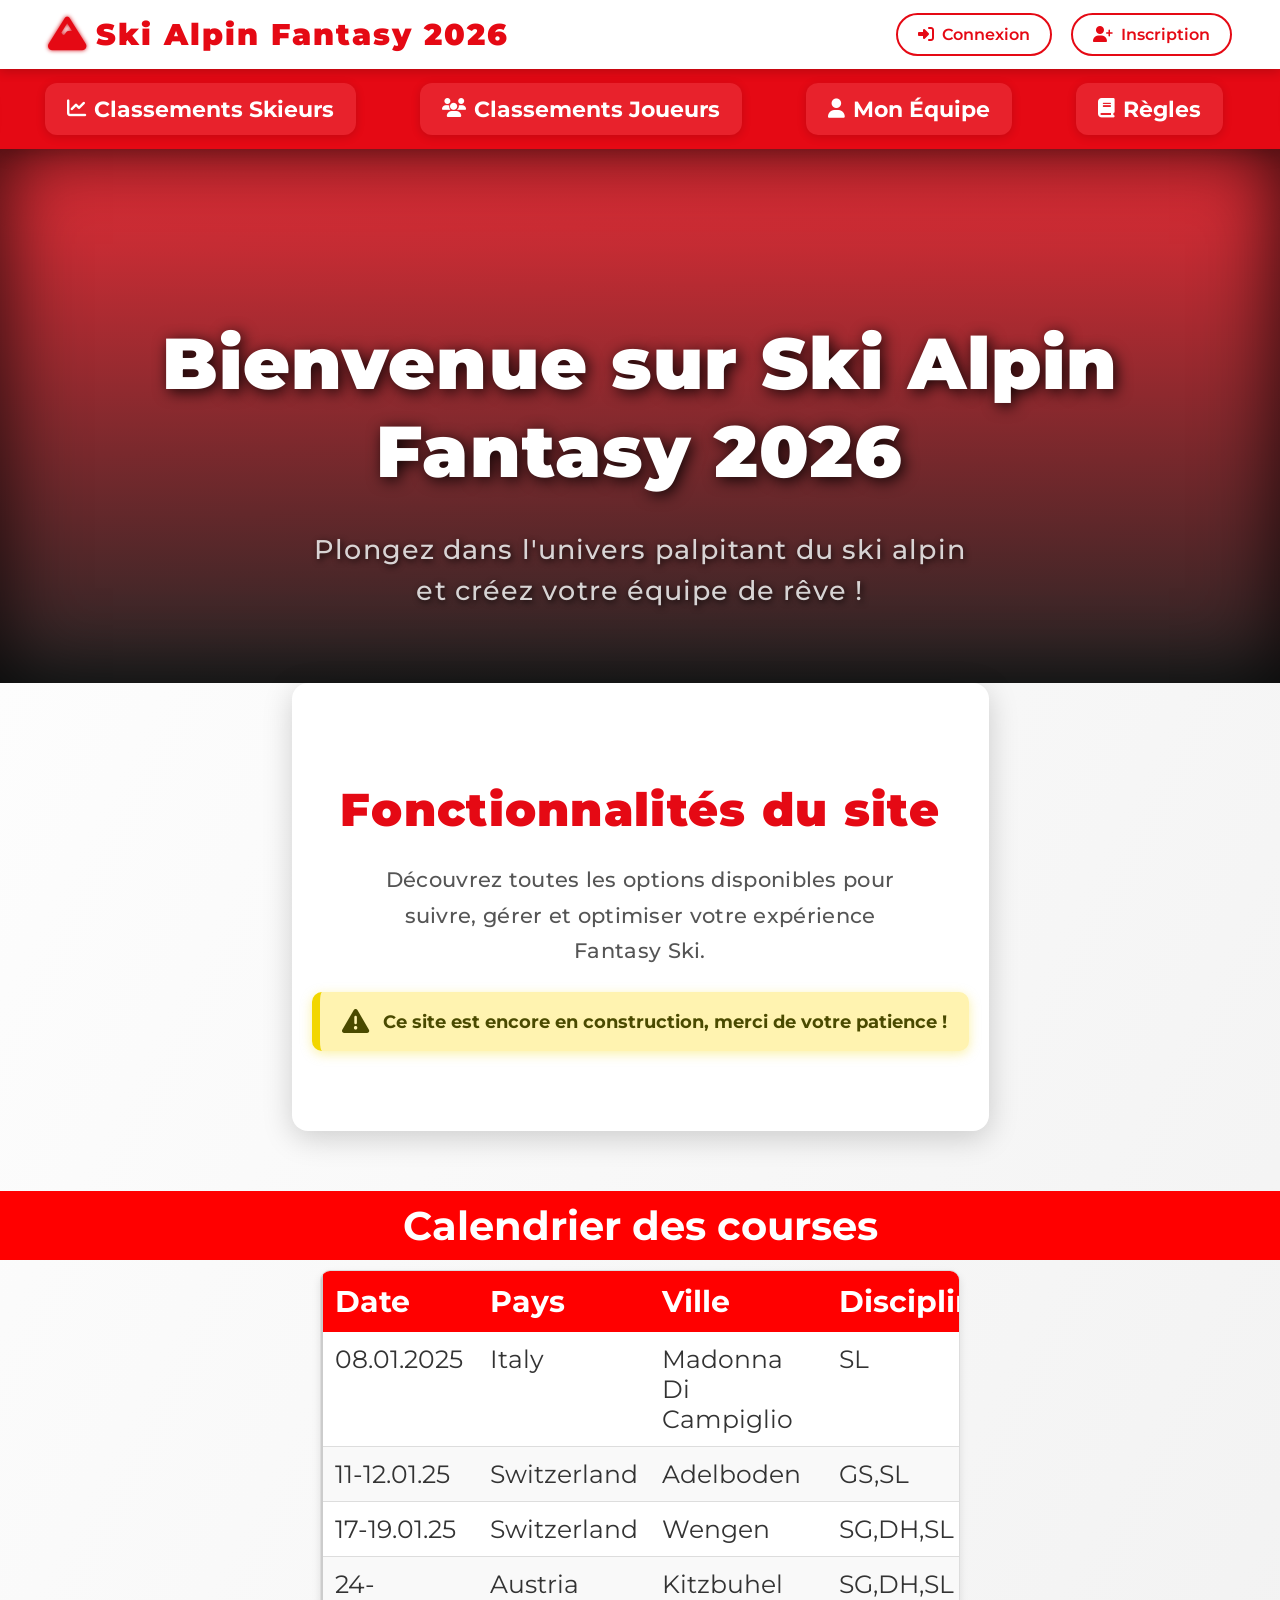
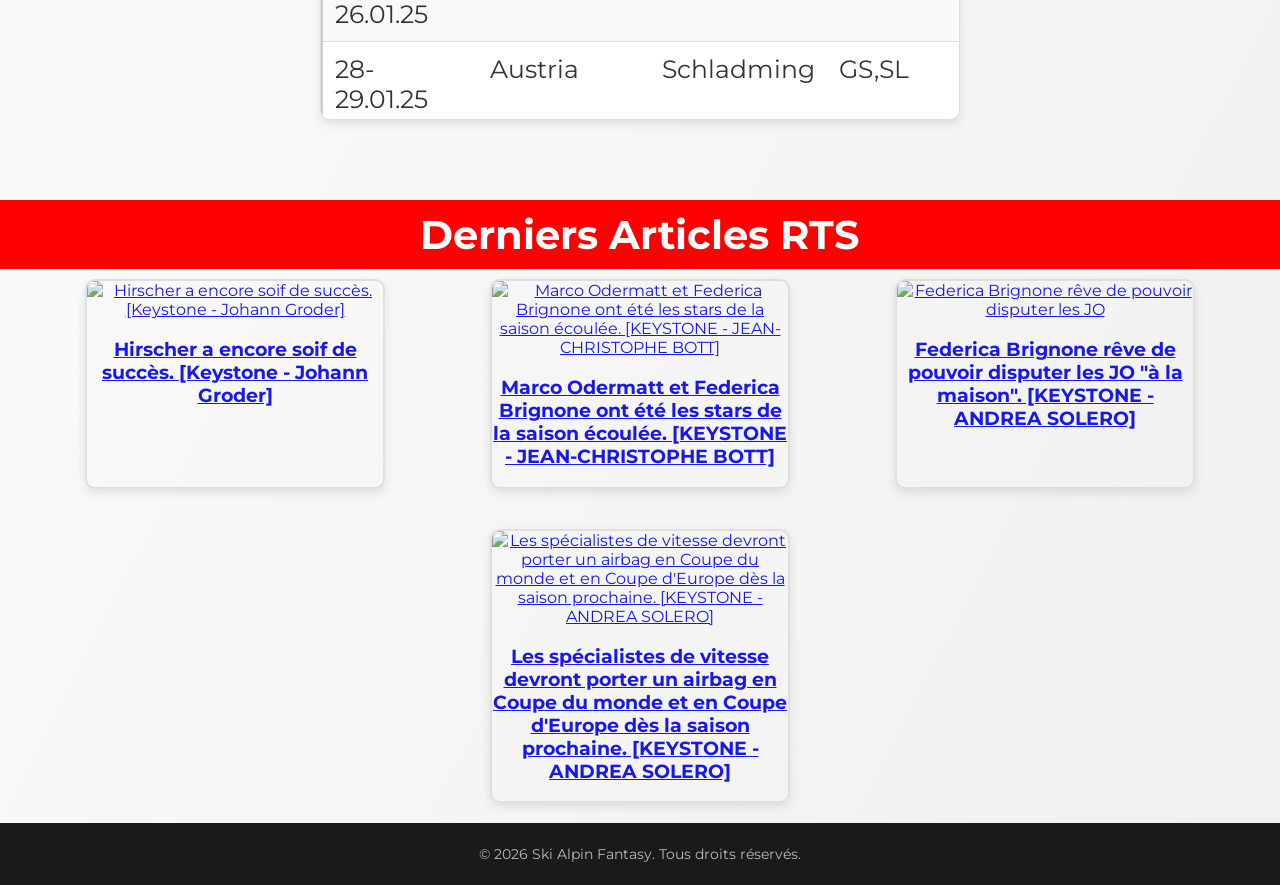
==== index.html @ 8183221e "Add files via upload" ====
<!DOCTYPE html>
<html lang="fr">
<head>
  <meta charset="UTF-8" />
  <meta name="viewport" content="width=device-width, initial-scale=1" />
  <title>Ski Alpin Fantasy 2026</title>

  <!-- Police Montserrat -->
  <link href="https://fonts.googleapis.com/css2?family=Montserrat:wght@400;600;900&display=swap" rel="stylesheet" />

  <!-- Font Awesome pour icônes -->
  <link href="https://cdnjs.cloudflare.com/ajax/libs/font-awesome/6.5.0/css/all.min.css" rel="stylesheet" />

  <style>
    :root {
      --main-red: #e50914;
      --dark-bg: #1a1a1a;
      --light-bg: #f8f8f8;
      --hover-gray: #ddd;
      --white: #ffffff;
      --shadow-color: rgba(0, 0, 0, 0.18);
      --yellow-alert-bg: #fff3b0;
      --yellow-alert-border: #f2d600;
      --font-primary: 'Montserrat', sans-serif;
    }

    *, *::before, *::after {
      box-sizing: border-box;
    }

    body {
      margin: 0;
      font-family: var(--font-primary);
      background: linear-gradient(to bottom right, #ffffff, #f0f0f0);
      color: #333;
      min-height: 100vh;
      display: flex;
      flex-direction: column;
    }

    /* TOP BAR 1 */
    .topbar1 {
      background: rgba(255, 255, 255, 0.95);
      box-shadow: 0 3px 10px var(--shadow-color);
      position: sticky;
      top: 0;
      z-index: 150;
      padding: 0.8rem 3rem;
      display: flex;
      justify-content: space-between;
      align-items: center;
      user-select: none;
    }

    .logo {
      font-size: 1.9rem;
      font-weight: 900;
      color: var(--main-red);
      letter-spacing: 2px;
      display: flex;
      align-items: center;
      gap: 0.5rem;
      cursor: default;
    }
    .logo i {
      font-size: 2.4rem;
      color: var(--main-red);
      filter: drop-shadow(0 0 2px #d30a14);
    }

    .auth-links {
      display: flex;
      gap: 1.2rem;
    }

    .auth-links a {
      font-weight: 600;
      color: var(--main-red);
      text-decoration: none;
      padding: 10px 20px;
      border: 2px solid var(--main-red);
      border-radius: 30px;
      transition: background-color 0.35s ease, color 0.35s ease, box-shadow 0.35s ease;
      display: flex;
      align-items: center;
      gap: 0.5rem;
      font-size: 1rem;
      white-space: nowrap;
      box-shadow: 0 0 0 transparent;
      cursor: pointer;
    }
    .auth-links a:hover,
    .auth-links a:focus {
      background-color: var(--main-red);
      color: var(--white);
      box-shadow: 0 4px 12px var(--main-red);
      outline: none;
      text-decoration: none;
    }

    /* TOP BAR 2 - MENU PRINCIPAL */
    .topbar2 {
      background-color: var(--main-red);
      box-shadow: 0 5px 15px var(--shadow-color);
      position: sticky;
      top: 56px; /* hauteur approximative de topbar1 */
      z-index: 140;
      user-select: none;
      display: flex;
      justify-content: center;
    }

    .topbar2 nav {
      max-width: 1200px;
      display: flex;
      justify-content: center;
      gap: 4rem;
      padding: 0.9rem 1rem;
      flex-wrap: nowrap;
    }

    .topbar2 nav a {
      color: var(--white);
      font-weight: 700;
      font-size: 1.4rem;
      text-decoration: none;
      padding: 12px 22px;
      border-radius: 12px;
      transition: background-color 0.3s ease, color 0.3s ease, box-shadow 0.3s ease;
      user-select: none;
      white-space: nowrap;
      position: relative;
      display: flex;
      align-items: center;
      gap: 8px;
      box-shadow: 0 2px 10px rgba(0, 0, 0, 0.15);
      background: rgba(255 255 255 / 0.1);
      cursor: pointer;
    }
    .topbar2 nav a i {
      font-size: 1.2rem;
    }
    .topbar2 nav a::after {
      content: '';
      position: absolute;
      bottom: 6px;
      left: 50%;
      transform: translateX(-50%);
      width: 0;
      height: 4px;
      background: var(--white);
      border-radius: 3px;
      transition: width 0.3s ease;
    }
    .topbar2 nav a:hover,
    .topbar2 nav a:focus {
      background-color: var(--white);
      color: var(--main-red);
      box-shadow: 0 6px 20px rgba(0, 0, 0, 0.3);
      outline: none;
    }
    .topbar2 nav a:hover::after,
    .topbar2 nav a:focus::after {
      width: 50%;
    }

       .topbar2 nav a.active {
  background-color: var(--white);
  color: var(--main-red);
  box-shadow: 0 6px 20px rgba(0, 0, 0, 0.3);
}

    /* SECTION HERO */
    .hero {
      text-align: center;
      padding: 110px 20px 50px;
      background:
        linear-gradient(rgba(229, 9, 20, 0.85), rgba(0, 0, 0, 0.85)),
        url('Image/background_title.jpeg') center/cover no-repeat;
      color: var(--white);
      user-select: none;
      box-shadow: inset 0 0 80px #000000cc;
      letter-spacing: 1.1px;
      min-height: 380px;
      display: flex;
      flex-direction: column;
      justify-content: center;
      align-items: center;
    }

    .hero h1 {
      font-size: 4.5rem;
      font-weight: 900;
      margin-bottom: 0.5rem;
      text-shadow: 3px 3px 15px #000000dd;
    }

    .hero p {
      font-size: 1.7rem;
      font-weight: 500;
      max-width: 680px;
      line-height: 1.5;
      color: #f0f0f0dd;
      text-shadow: 1.5px 1.5px 6px #000000cc;
      margin-bottom: 1.3rem;
    }

    /* SECTION CONTENU */
    .section {
      max-width: 720px;
      margin: auto;
      padding: 60px 20px 80px;
      background-color: var(--white);
      border-radius: 16px;
      box-shadow: 0 7px 30px var(--shadow-color);
      text-align: center;
      user-select: none;
      display: flex;
      flex-direction: column;
      gap: 24px;
    }

    .section h2 {
      font-size: 2.9rem;
      font-weight: 900;
      color: var(--main-red);
      margin-bottom: 0;
      letter-spacing: 1.3px;
    }

    .section p {
      font-weight: 500;
      font-size: 1.3rem;
      color: #555;
      line-height: 1.7;
      letter-spacing: 0.3px;
      max-width: 520px;
      margin: 0 auto;
    }

#articles {
    list-style-type: none;
    padding: 0;
    display: flex; /* Disposer les articles en flex */
    flex-wrap: wrap; /* Pour gérer le passage à la ligne */
    justify-content: space-evenly; /* Espacement entre les éléments */
}

.article-item {
    width: 300px; /* Largeur des articles */
    margin: 20px; /* Espacement entre les articles */
    text-align: center;
    opacity: 0.9; /* Rendre la box légèrement transparente par défaut */
    transition: opacity 0.3s ease, transform 0.3s ease; /* Transition fluide pour opacité et zoom */
    cursor: pointer;
    border: 2px solid #ddd; /* Ajouter une bordure pour définir les boxes */
    border-radius: 10px; /* Coins arrondis */
    box-shadow: 0px 4px 10px rgba(0, 0, 0, 0.1); /* Ombre pour donner de la profondeur */
    overflow: hidden; /* Empêche les éléments de dépasser de la box */
}

.article-item img {
    width: 100%;
    height: auto;
    max-height: 200px; /* Limite la hauteur des images */
    object-fit: cover; /* Assure que l'image remplit correctement la box sans déformer */
    transition: transform 0.3s ease;
}

.article-item h3 a {
    text-decoration: none;
    color: inherit; /* Garde la couleur du titre (optionnel) */
}

/* Effet hover */
.article-item:hover {
    opacity: 1; /* Rendre la box totalement opaque */
    transform: scale(1.05); /* Agrandir légèrement la box */
}

.article-item:hover img {
    transform: scale(1.1); /* Agrandir l'image lorsqu'on survole la box */
}

/* Ajout d'un effet de clic (optionnel) */
.article-item:active {
    transform: scale(1.02); /* Réduit l'effet de zoom au clic */
}

.scrollable {
        width: 50%;
        max-height: 50vh;
        overflow-y: auto;
        border: 1px solid #ddd;
        border-radius: 10px;
        padding: 0;
        margin: 20px auto;
        box-shadow: 0 4px 8px rgba(0, 0, 0, 0.1);
        background-color: #ffffff;
      }
  
table {
        width: 100%;
        border-collapse: collapse;
        overflow-y: auto;
        border-left: 2px solid #ccc;
      }
  
th {
        background-color: red;
        color: white;
        font-weight: bold;
        font-size: 30px;
        padding: 12px;
        text-align: left;
        position: sticky;
        top: 0;
        z-index: 1;
      }
  
td {
        padding: 12px;
        border-bottom: 1px solid #ddd;
        vertical-align: top;
        font-size: 25px;
      }
  
tr:nth-child(even) {
        background-color: #f9f9f9;
      }
  
tr:hover {
        background-color: #f1f1f1;
        cursor: pointer;
      }
  
.details {
        background-color: #e9ecef;
        padding: 10px;
        margin: 0;
        display: none; /* Caché par défaut */
      }
  
.visible {
        display: table-row; /* Montre les détails sous forme de rangée */
      }

.subtitle{
        background-color: red;
        text-align: center;
        color: white;
        margin-top: 60px;
        margin-bottom: -10px;
        padding-top: 10px;
        padding-bottom: 10px;
        font-size: 40px;
      }

      .subtitle_2{
        background-color: red;
        text-align: center;
        color: white;
        margin-top: 60px;
        margin-bottom: -10px;
        padding-top: 10px;
        padding-bottom: 10px;
        font-size: 40px;
      }

    .auth-links {
      display: flex;
      gap: 1.2rem;
    }

    .auth-links a {
      font-weight: 600;
      color: var(--main-red);
      text-decoration: none;
      padding: 10px 20px;
      border: 2px solid var(--main-red);
      border-radius: 30px;
      transition: background-color 0.35s ease, color 0.35s ease, box-shadow 0.35s ease;
      display: flex;
      align-items: center;
      gap: 0.5rem;
      font-size: 1rem;
      white-space: nowrap;
      box-shadow: 0 0 0 transparent;
      cursor: pointer;
    }
    .auth-links a:hover,
    .auth-links a:focus {
      background-color: var(--main-red);
      color: var(--white);
      box-shadow: 0 4px 12px var(--main-red);
      outline: none;
      text-decoration: none;
    }

    /* User menu styles */
    .user-menu {
      position: relative;
      display: inline-block;
    }

    #user-menu-button {
      background: none;
      border: 2px solid var(--main-red);
      color: var(--main-red);
      padding: 10px 20px;
      border-radius: 30px;
      font-weight: 600;
      font-family: var(--font-primary);
      cursor: pointer;
      display: flex;
      align-items: center;
      gap: 6px;
      user-select: none;
      transition: background-color 0.3s ease, color 0.3s ease;
    }

    #user-menu-button:hover,
    #user-menu-button:focus {
      background-color: var(--main-red);
      color: var(--white);
      outline: none;
    }

    #user-dropdown {
      position: absolute;
      top: calc(100% + 6px);
      right: 0;
      background: var(--white);
      box-shadow: 0 5px 15px var(--shadow-color);
      border-radius: 10px;
      list-style: none;
      margin: 0;
      padding: 0;
      min-width: 160px;
      z-index: 200;
      display: none; /* Hidden by default */
    }

    #user-dropdown li {
      border-bottom: 1px solid #eee;
    }

    #user-dropdown li:last-child {
      border-bottom: none;
    }

    #user-dropdown a,
    #user-dropdown button {
      display: block;
      padding: 12px 16px;
      color: var(--main-red);
      text-decoration: none;
      font-weight: 600;
      background: none;
      border: none;
      width: 100%;
      text-align: left;
      cursor: pointer;
      font-family: var(--font-primary);
      user-select: none;
      transition: background-color 0.3s ease;
    }

    #user-dropdown a:hover,
    #user-dropdown button:hover,
    #user-dropdown a:focus,
    #user-dropdown button:focus {
      background-color: var(--main-red);
      color: var(--white);
      outline: none;
    }

    /* Modal styles */
    .modal {
      display: none; /* Hidden by default */
      position: fixed;
      z-index: 200;
      left: 0;
      top: 0;
      width: 100%;
      height: 100%;
      overflow: auto;
      background-color: rgba(0,0,0,0.5);
    }

    .modal-content {
      background-color: #fff;
      margin: 15% auto;
      padding: 30px;
      border-radius: 12px;
      width: 90%;
      max-width: 400px;
      position: relative;
      box-shadow: 0 5px 15px rgba(0,0,0,0.3);
    }

    .close {
      position: absolute;
      top: 12px;
      right: 18px;
      font-size: 1.6rem;
      color: #888;
      cursor: pointer;
      font-weight: bold;
    }
    .close:hover {
      color: #000;
    }

    /* Form styles */
    form label {
      display: block;
      margin-bottom: 0.5rem;
    }

    form input {
      width: 100%;
      padding: 8px;
      margin-bottom: 1rem;
      border: 1px solid #ddd;
      border-radius: 4px;
    }

    form button {
      background-color: var(--main-red);
      color: white;
      border: none;
      padding: 10px;
      border-radius: 4px;
      cursor: pointer;
      font-weight: bold;
      width: 100%;
    }

    /* ENCADRÉ JAUNE SITE EN CONSTRUCTION DANS LA SECTION */
    .construction-alert {
      background-color: var(--yellow-alert-bg);
      border-left: 8px solid var(--yellow-alert-border);
      color: #4a4a00;
      font-weight: 700;
      font-size: 1.15rem;
      padding: 16px 22px;
      border-radius: 10px;
      box-shadow: 0 3px 12px rgba(242, 214, 0, 0.35);
      user-select: none;
      text-align: center;
      display: flex;
      align-items: center;
      gap: 14px;
      max-width: 680px;
      margin: 0 auto;
    }
    .construction-alert i {
      font-size: 1.7rem;
    }

    /* FOOTER */
    footer {
      margin-top: auto;
      background-color: var(--dark-bg);
      color: #bbb;
      text-align: center;
      padding: 22px 0;
      font-size: 0.9rem;
      user-select: none;
    }

    /* RESPONSIVE */
    @media (max-width: 768px) {
      .topbar1 {
        padding: 0.7rem 1.5rem;
      }
      .logo {
        font-size: 1.5rem;
      }
      .logo i {
        font-size: 1.8rem;
      }
      .auth-links a {
        font-size: 0.9rem;
        padding: 8px 14px;
      }
      .topbar2 nav {
        gap: 1.8rem;
        padding: 0.6rem 1rem;
      }
      .topbar2 nav a {
        font-size: 1.1rem;
        padding: 10px 16px;
      }
      .hero h1 {
        font-size: 3.1rem;
      }
      .hero p {
        font-size: 1.3rem;
      }
      .construction-alert {
        font-size: 1rem;
        padding: 12px 16px;
        gap: 10px;
      }
      .section h2 {
        font-size: 2.3rem;
      }
      .section p {
        font-size: 1.1rem;
      }
    }
  </style>
</head>

<body>
<header class="topbar1" role="banner" aria-label="Barre de navigation principale">
  <div class="logo" aria-label="Logo Ski Alpin Fantasy">
    <i class="fas fa-mountain"></i> Ski Alpin Fantasy 2026
  </div>
  <nav id="nav-auth">
    <div class="auth-links">
      <a href="#" id="openLogin"><i class="fas fa-sign-in-alt"></i> Connexion</a>
      <a href="#" id="openSignup"><i class="fas fa-user-plus"></i> Inscription</a>
    </div>
  </nav>
</header>

  <!-- Top bar 2 - menu principal -->
  <nav class="topbar2" role="navigation" aria-label="Menu principal">
    <nav>
      <a href="index.html" class="active" tabindex="0"><i class="fas fa-home" aria-hidden="true"></i> Accueil</a>
      <a href="classement_skieurs.html" tabindex="0"><i class="fas fa-chart-line" aria-hidden="true"></i> Classements Skieurs</a>
      <a href="#" tabindex="0"><i class="fas fa-users" aria-hidden="true"></i> Classements Joueurs</a>
      <a href="Mon_equipe.html" tabindex="0"><i class="fas fa-user" aria-hidden="true"></i> Mon Équipe</a>
      <a href="#" tabindex="0"><i class="fas fa-book" aria-hidden="true"></i> Règles</a>
      <a href="#" tabindex="0"><i class="fas fa-info-circle" aria-hidden="true"></i> À propos</a>
    </nav>
  </nav>

  <!-- Section Hero -->
  <section class="hero" aria-label="Bienvenue sur Ski Alpin Fantasy 2026">
    <h1>Bienvenue sur Ski Alpin Fantasy 2026</h1>
    <p>Plongez dans l'univers palpitant du ski alpin et créez votre équipe de rêve !</p>
  </section>

  <!-- Section Fonctionnalités -->
  <section class="section" aria-labelledby="section-fonctionnalites">
    <h2 id="section-fonctionnalites">Fonctionnalités du site</h2>
    <p>Découvrez toutes les options disponibles pour suivre, gérer et optimiser votre expérience Fantasy Ski.</p>

    <div class="construction-alert" role="alert" aria-live="polite" aria-atomic="true">
      <i class="fas fa-exclamation-triangle" aria-hidden="true"></i>
      Ce site est encore en construction, merci de votre patience !
    </div>
  </section>

         <h2 class="subtitle_2">Calendrier des courses</h2>
            <div class="scrollable">
              <table id="courses-table">
                <thead>
                  <tr>
                    <th>Date</th>
                    <th>Pays</th>
                    <th>Ville</th>
                    <th>Disciplines</th>
                  </tr>
                </thead>
                <tbody>
                  <!-- Les données sont insérées ici via JavaScript -->
                </tbody>
              </table>
            </div>
            <h2 class="subtitle">Derniers Articles RTS</h2>
            <div id="articles-container">
                <div id="articles"></div>
            </div>
              <script src="script.js"></script>
        </main> 

  <footer>
    &copy; 2026 Ski Alpin Fantasy. Tous droits réservés.
  </footer>

<!-- MODALE CONNEXION -->
  <div id="loginModal" class="modal">
    <div class="modal-content">
      <span class="close" data-close="loginModal">&times;</span>
      <h2>Connexion</h2>
      <form id="loginForm">
        <label>Pseudo : <input type="text" name="username" required></label>
        <label>Mot de passe : <input type="password" name="password" required></label>
        <button type="submit">Se connecter</button>
      </form>
    </div>
  </div>

  <!-- MODALE INSCRIPTION -->
  <div id="signupModal" class="modal">
    <div class="modal-content">
      <span class="close" data-close="signupModal">&times;</span>
      <h2>Inscription</h2>
      <form id="signupForm">
        <label>Pseudo : <input type="text" name="username" required></label>
        <label>Email : <input type="email" name="email" required></label>
        <label>Mot de passe : <input type="password" name="password" required></label>
        <label>Confirmez : <input type="password" name="confirmPassword" required></label>
        <button type="submit">Créer un compte</button>
      </form>
    </div>
  </div>

  <script>
    document.addEventListener("DOMContentLoaded", () => {
      // Modal functions
      function openModal(id) {
        document.getElementById(id).style.display = "block";
      }
      
      function closeModal(id) {
        document.getElementById(id).style.display = "none";
      }

      // User management
      function getUsers() {
        return JSON.parse(localStorage.getItem("fantasy_users")) || [];
      }

      function saveUsers(users) {
        localStorage.setItem("fantasy_users", JSON.stringify(users));
      }

      function getLoggedInUser() {
        return JSON.parse(localStorage.getItem("loggedInUser"));
      }

      function setLoggedInUser(user) {
        localStorage.setItem("loggedInUser", JSON.stringify(user));
      }

      function logout() {
        localStorage.removeItem("loggedInUser");
        updateNavAuthUI();
      }

      // Update navigation based on login state
      function updateNavAuthUI() {
        const nav = document.getElementById("nav-auth");
        const user = getLoggedInUser();

        if (user) {
          // User is logged in - show dropdown
          nav.innerHTML = `
            <div class="user-menu">
              <button id="user-menu-button">${user.username} <i class="fas fa-caret-down"></i></button>
              <ul id="user-dropdown">
                <li><a href="Mon Compte.html">Mon Compte</a></li>
                <li><a href="Paramètres.html"><button id="settingsBtn">Paramètres</button></li>
                <li><button id="logoutBtn">Déconnexion</button></li>
              </ul>
            </div>
          `;

          // Add dropdown toggle
          const userButton = document.getElementById("user-menu-button");
          const dropdown = document.getElementById("user-dropdown");
          
          userButton.addEventListener("click", () => {
            dropdown.style.display = dropdown.style.display === "block" ? "none" : "block";
          });

          // Add logout
          document.getElementById("logoutBtn").addEventListener("click", (e) => {
            e.preventDefault();
            logout();
          });
        } else {
          // User is not logged in - show auth links
          nav.innerHTML = `
            <div class="auth-links">
              <a href="#" id="openLogin"><i class="fas fa-sign-in-alt"></i> Connexion</a>
              <a href="#" id="openSignup"><i class="fas fa-user-plus"></i> Inscription</a>
            </div>
          `;

          // Add modal openers
          document.getElementById("openLogin").addEventListener("click", (e) => {
            e.preventDefault();
            openModal("loginModal");
          });

          document.getElementById("openSignup").addEventListener("click", (e) => {
            e.preventDefault();
            openModal("signupModal");
          });
        }
      }

      // Close modals when clicking outside
      window.addEventListener("click", (e) => {
        if (e.target.classList.contains("modal")) {
          closeModal(e.target.id);
        }
      });

      // Close modals with X button
      document.querySelectorAll(".close").forEach((btn) => {
        btn.addEventListener("click", () => {
          closeModal(btn.dataset.close);
        });
      });

      // Signup form
      document.getElementById("signupForm").addEventListener("submit", (e) => {
        e.preventDefault();
        
        const username = e.target.username.value.trim();
        const email = e.target.email.value.trim();
        const password = e.target.password.value;
        const confirmPassword = e.target.confirmPassword.value;

        if (password !== confirmPassword) {
          alert("Les mots de passe ne correspondent pas!");
          return;
        }

        const users = getUsers();
        
        if (users.some(user => user.username === username)) {
          alert("Ce pseudo est déjà pris!");
          return;
        }

        users.push({ username, email, password });
        saveUsers(users);
        
        alert("Compte créé avec succès! Vous pouvez maintenant vous connecter.");
        closeModal("signupModal");
        openModal("loginModal");
      });

      // Login form
      document.getElementById("loginForm").addEventListener("submit", (e) => {
        e.preventDefault();
        
        const username = e.target.username.value.trim();
        const password = e.target.password.value;
        const users = getUsers();

        const user = users.find(user => 
          user.username === username && 
          user.password === password
        );

        if (user) {
          setLoggedInUser(user);
          updateNavAuthUI();
          closeModal("loginModal");
        } else {
          alert("Identifiants incorrects!");
        }
      });

      // Initialize UI
      updateNavAuthUI();
    });
  </script>
</html>
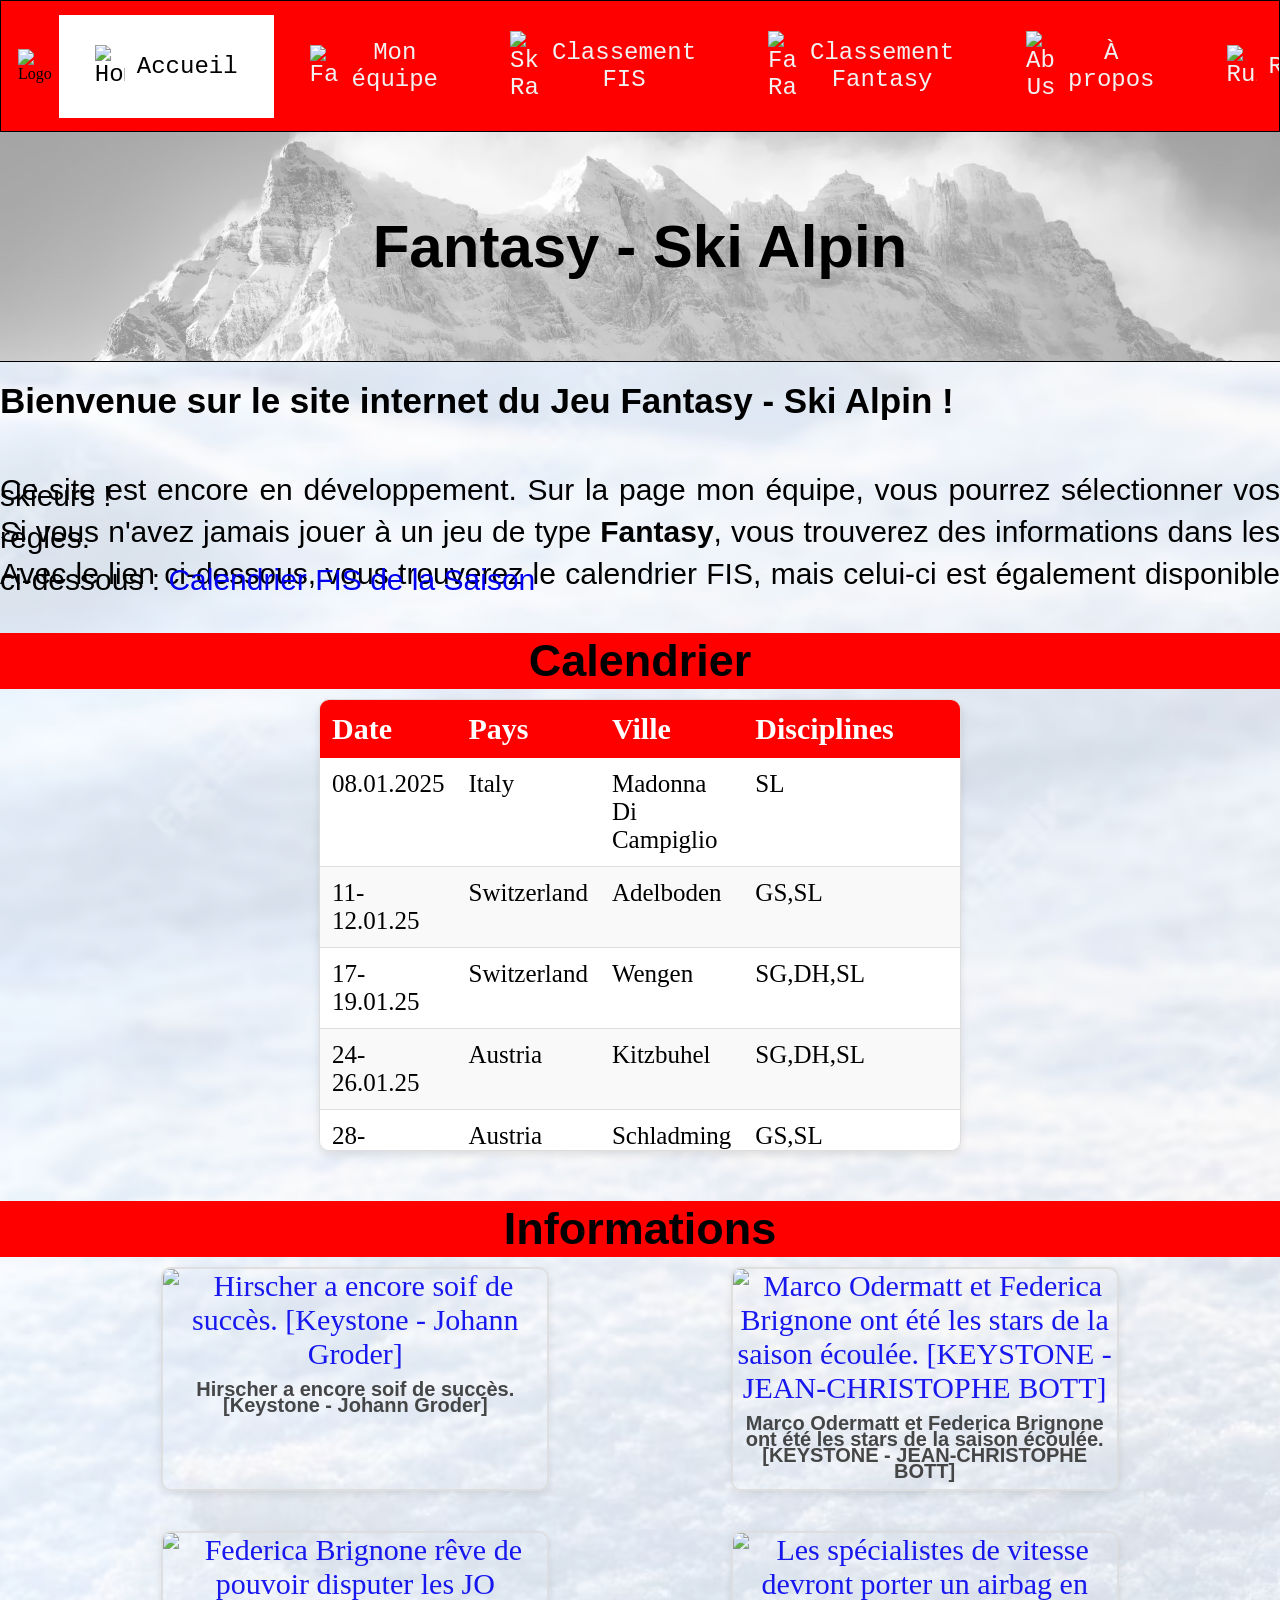
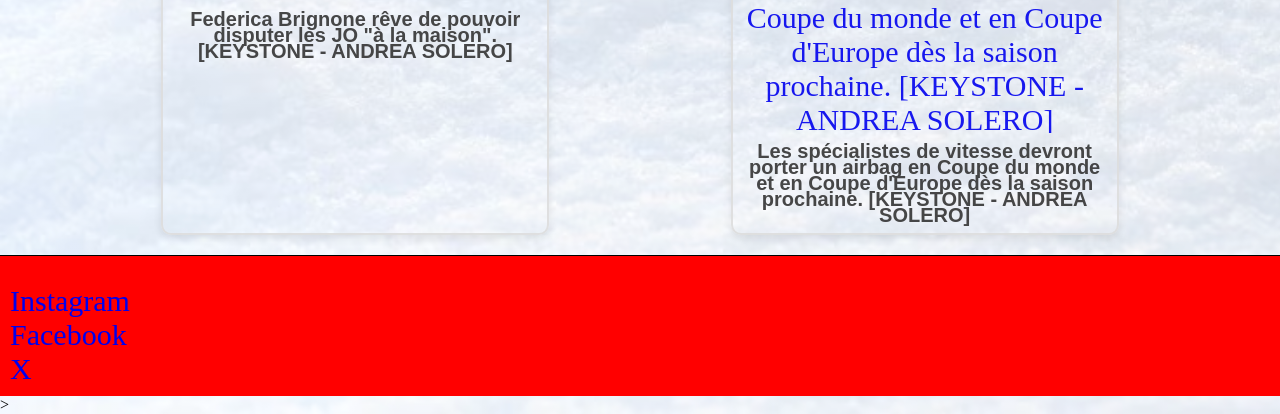
==== commit 2818e22f: "Add files via upload" ====
--- a/index.html
+++ b/index.html
@@ -1,662 +1,104 @@
 <!DOCTYPE html>
-<html lang="fr">
-<head>
-  <meta charset="UTF-8" />
-  <meta name="viewport" content="width=device-width, initial-scale=1" />
-  <title>Ski Alpin Fantasy 2026</title>
+<!-- Here we parameter the language of the website-->
+<html lang="eng">
+    <!--Then we create the head, wit a titel, a navigation panel and the text associated and the link of the other pages, and font-family -->
+   
+    <head>
+        <meta charset="utf-8">
+        <meta name="viewport" content="width=device-width, initial-scale=1.0">
+        <title>Alpine Ski Fantasy</title>
+        <link rel="stylesheet" href="styles.css"/>
+        <link rel="preconnect" href="https://fonts.googleapis.com">
+        <link rel="preconnect" href="https://fonts.gstatic.com" crossorigin>
+        <link href="https://fonts.googleapis.com/css2?family=Sour+Gummy:ital,wght@0,100..900;1,100..900&display=swap" rel="stylesheet">
+        <link rel="preconnect" href="https://fonts.googleapis.com">
+        <link rel="preconnect" href="https://fonts.gstatic.com" crossorigin>
+        <link href="https://fonts.googleapis.com/css2?family=Delius+Swash+Caps&family=Sour+Gummy:ital,wght@0,100..900;1,100..900&display=swap" rel="stylesheet">
+    </head>
 
-  <!-- Police Montserrat -->
-  <link href="https://fonts.googleapis.com/css2?family=Montserrat:wght@400;600;900&display=swap" rel="stylesheet" />
-
-  <!-- Font Awesome pour icônes -->
-  <link href="https://cdnjs.cloudflare.com/ajax/libs/font-awesome/6.5.0/css/all.min.css" rel="stylesheet" />
-
-  <style>
-    :root {
-      --main-red: #e50914;
-      --dark-bg: #1a1a1a;
-      --light-bg: #f8f8f8;
-      --hover-gray: #ddd;
-      --white: #ffffff;
-      --shadow-color: rgba(0, 0, 0, 0.18);
-      --yellow-alert-bg: #fff3b0;
-      --yellow-alert-border: #f2d600;
-      --font-primary: 'Montserrat', sans-serif;
-    }
-
-    *, *::before, *::after {
-      box-sizing: border-box;
-    }
-
-    body {
-      margin: 0;
-      font-family: var(--font-primary);
-      background: linear-gradient(to bottom right, #ffffff, #f0f0f0);
-      color: #333;
-      min-height: 100vh;
-      display: flex;
-      flex-direction: column;
-    }
-
-    /* TOP BAR 1 */
-    .topbar1 {
-      background: rgba(255, 255, 255, 0.95);
-      box-shadow: 0 3px 10px var(--shadow-color);
-      position: sticky;
-      top: 0;
-      z-index: 150;
-      padding: 0.8rem 3rem;
-      display: flex;
-      justify-content: space-between;
-      align-items: center;
-      user-select: none;
-    }
-
-    .logo {
-      font-size: 1.9rem;
-      font-weight: 900;
-      color: var(--main-red);
-      letter-spacing: 2px;
-      display: flex;
-      align-items: center;
-      gap: 0.5rem;
-      cursor: default;
-    }
-    .logo i {
-      font-size: 2.4rem;
-      color: var(--main-red);
-      filter: drop-shadow(0 0 2px #d30a14);
-    }
-
-    .auth-links {
-      display: flex;
-      gap: 1.2rem;
-    }
-
-    .auth-links a {
-      font-weight: 600;
-      color: var(--main-red);
-      text-decoration: none;
-      padding: 10px 20px;
-      border: 2px solid var(--main-red);
-      border-radius: 30px;
-      transition: background-color 0.35s ease, color 0.35s ease, box-shadow 0.35s ease;
-      display: flex;
-      align-items: center;
-      gap: 0.5rem;
-      font-size: 1rem;
-      white-space: nowrap;
-      box-shadow: 0 0 0 transparent;
-      cursor: pointer;
-    }
-    .auth-links a:hover,
-    .auth-links a:focus {
-      background-color: var(--main-red);
-      color: var(--white);
-      box-shadow: 0 4px 12px var(--main-red);
-      outline: none;
-      text-decoration: none;
-    }
-
-    /* TOP BAR 2 - MENU PRINCIPAL */
-    .topbar2 {
-      background-color: var(--main-red);
-      box-shadow: 0 5px 15px var(--shadow-color);
-      position: sticky;
-      top: 56px; /* hauteur approximative de topbar1 */
-      z-index: 140;
-      user-select: none;
-      display: flex;
-      justify-content: center;
-    }
-
-    .topbar2 nav {
-      max-width: 1200px;
-      display: flex;
-      justify-content: center;
-      gap: 4rem;
-      padding: 0.9rem 1rem;
-      flex-wrap: nowrap;
-    }
-
-    .topbar2 nav a {
-      color: var(--white);
-      font-weight: 700;
-      font-size: 1.4rem;
-      text-decoration: none;
-      padding: 12px 22px;
-      border-radius: 12px;
-      transition: background-color 0.3s ease, color 0.3s ease, box-shadow 0.3s ease;
-      user-select: none;
-      white-space: nowrap;
-      position: relative;
-      display: flex;
-      align-items: center;
-      gap: 8px;
-      box-shadow: 0 2px 10px rgba(0, 0, 0, 0.15);
-      background: rgba(255 255 255 / 0.1);
-      cursor: pointer;
-    }
-    .topbar2 nav a i {
-      font-size: 1.2rem;
-    }
-    .topbar2 nav a::after {
-      content: '';
-      position: absolute;
-      bottom: 6px;
-      left: 50%;
-      transform: translateX(-50%);
-      width: 0;
-      height: 4px;
-      background: var(--white);
-      border-radius: 3px;
-      transition: width 0.3s ease;
-    }
-    .topbar2 nav a:hover,
-    .topbar2 nav a:focus {
-      background-color: var(--white);
-      color: var(--main-red);
-      box-shadow: 0 6px 20px rgba(0, 0, 0, 0.3);
-      outline: none;
-    }
-    .topbar2 nav a:hover::after,
-    .topbar2 nav a:focus::after {
-      width: 50%;
-    }
-
-       .topbar2 nav a.active {
-  background-color: var(--white);
-  color: var(--main-red);
-  box-shadow: 0 6px 20px rgba(0, 0, 0, 0.3);
-}
-
-    /* SECTION HERO */
-    .hero {
-      text-align: center;
-      padding: 110px 20px 50px;
-      background:
-        linear-gradient(rgba(229, 9, 20, 0.85), rgba(0, 0, 0, 0.85)),
-        url('Image/background_title.jpeg') center/cover no-repeat;
-      color: var(--white);
-      user-select: none;
-      box-shadow: inset 0 0 80px #000000cc;
-      letter-spacing: 1.1px;
-      min-height: 380px;
-      display: flex;
-      flex-direction: column;
-      justify-content: center;
-      align-items: center;
-    }
-
-    .hero h1 {
-      font-size: 4.5rem;
-      font-weight: 900;
-      margin-bottom: 0.5rem;
-      text-shadow: 3px 3px 15px #000000dd;
-    }
-
-    .hero p {
-      font-size: 1.7rem;
-      font-weight: 500;
-      max-width: 680px;
-      line-height: 1.5;
-      color: #f0f0f0dd;
-      text-shadow: 1.5px 1.5px 6px #000000cc;
-      margin-bottom: 1.3rem;
-    }
-
-    /* SECTION CONTENU */
-    .section {
-      max-width: 720px;
-      margin: auto;
-      padding: 60px 20px 80px;
-      background-color: var(--white);
-      border-radius: 16px;
-      box-shadow: 0 7px 30px var(--shadow-color);
-      text-align: center;
-      user-select: none;
-      display: flex;
-      flex-direction: column;
-      gap: 24px;
-    }
-
-    .section h2 {
-      font-size: 2.9rem;
-      font-weight: 900;
-      color: var(--main-red);
-      margin-bottom: 0;
-      letter-spacing: 1.3px;
-    }
-
-    .section p {
-      font-weight: 500;
-      font-size: 1.3rem;
-      color: #555;
-      line-height: 1.7;
-      letter-spacing: 0.3px;
-      max-width: 520px;
-      margin: 0 auto;
-    }
-
-#articles {
-    list-style-type: none;
-    padding: 0;
-    display: flex; /* Disposer les articles en flex */
-    flex-wrap: wrap; /* Pour gérer le passage à la ligne */
-    justify-content: space-evenly; /* Espacement entre les éléments */
-}
-
-.article-item {
-    width: 300px; /* Largeur des articles */
-    margin: 20px; /* Espacement entre les articles */
-    text-align: center;
-    opacity: 0.9; /* Rendre la box légèrement transparente par défaut */
-    transition: opacity 0.3s ease, transform 0.3s ease; /* Transition fluide pour opacité et zoom */
-    cursor: pointer;
-    border: 2px solid #ddd; /* Ajouter une bordure pour définir les boxes */
-    border-radius: 10px; /* Coins arrondis */
-    box-shadow: 0px 4px 10px rgba(0, 0, 0, 0.1); /* Ombre pour donner de la profondeur */
-    overflow: hidden; /* Empêche les éléments de dépasser de la box */
-}
-
-.article-item img {
-    width: 100%;
-    height: auto;
-    max-height: 200px; /* Limite la hauteur des images */
-    object-fit: cover; /* Assure que l'image remplit correctement la box sans déformer */
-    transition: transform 0.3s ease;
-}
-
-.article-item h3 a {
-    text-decoration: none;
-    color: inherit; /* Garde la couleur du titre (optionnel) */
-}
-
-/* Effet hover */
-.article-item:hover {
-    opacity: 1; /* Rendre la box totalement opaque */
-    transform: scale(1.05); /* Agrandir légèrement la box */
-}
-
-.article-item:hover img {
-    transform: scale(1.1); /* Agrandir l'image lorsqu'on survole la box */
-}
-
-/* Ajout d'un effet de clic (optionnel) */
-.article-item:active {
-    transform: scale(1.02); /* Réduit l'effet de zoom au clic */
-}
-
-.scrollable {
-        width: 50%;
-        max-height: 50vh;
-        overflow-y: auto;
-        border: 1px solid #ddd;
-        border-radius: 10px;
-        padding: 0;
-        margin: 20px auto;
-        box-shadow: 0 4px 8px rgba(0, 0, 0, 0.1);
-        background-color: #ffffff;
-      }
+    <nav>
+      <div class="topnav">
+        <img src="Image/Alpine Ski Racing Logo.jpg" alt="Logo" class="nav-logo">
+        <a class="active" href="index.html">
+            <img src="icons/home.png" alt="Home" class="nav-icon"> Accueil
+        </a>
+        <a href="Fantasy.html">
+            <img src="icons/fantasy.png" alt="Fantasy" class="nav-icon"> Mon équipe
+        </a>
+        <a href="Leadership-board.html">
+            <img src="icons/skier_ranking.png" alt="Skier Rankings" class="nav-icon"> Classement FIS
+        </a>
+        <a href="overall_ranking.html">
+            <img src="icons/overall_ranking.png" alt="Fantasy Ranking" class="nav-icon"> Classement Fantasy
+        </a>
+        <a  href="about.html">
+            <img src="icons/about us.png" alt="About Us" class="nav-icon"> À propos
+        </a>
+        <a href="rules.html">
+            <img src="icons/rules.png" alt="Rules" class="nav-icon"> Règles
+        </a>
+        <div class="login-container">
+            <a href="#login" id="loginBtn" class="login-link">
+                <img src="icons/connexion.png" alt="Login" class="nav-icon-login">
+            </a>
+            <a href="#login" id="logoutBtn" class="login-link" style="display: none;">
+                <img src="icons/connected.png" alt="Logout" class="nav-icon-login">
+            </a>
+        </div>
+    </div>
+</nav>
   
-table {
-        width: 100%;
-        border-collapse: collapse;
-        overflow-y: auto;
-        border-left: 2px solid #ccc;
-      }
+  <!-- Fenêtre modale pour la connexion -->
+  <div id="loginModal" class="modal">
+      <div class="modal-content">
+          <span class="close">&times;</span>
+          <h2>Connexion</h2>
+          <form id="loginForm">
+              <label for="username">Nom d'utilisateur :</label>
+              <input type="text" id="username" name="username" required>
+              <label for="password">Mot de passe :</label>
+              <input type="password" id="password" name="password" required>
+              <button type="submit">Envoyer</button>
+              <p>Pas de compte ? <a href="#" id="registerLink">S'enregistrer</a></p>
+          </form>
+      </div>
+  </div>
   
-th {
-        background-color: red;
-        color: white;
-        font-weight: bold;
-        font-size: 30px;
-        padding: 12px;
-        text-align: left;
-        position: sticky;
-        top: 0;
-        z-index: 1;
-      }
-  
-td {
-        padding: 12px;
-        border-bottom: 1px solid #ddd;
-        vertical-align: top;
-        font-size: 25px;
-      }
-  
-tr:nth-child(even) {
-        background-color: #f9f9f9;
-      }
-  
-tr:hover {
-        background-color: #f1f1f1;
-        cursor: pointer;
-      }
-  
-.details {
-        background-color: #e9ecef;
-        padding: 10px;
-        margin: 0;
-        display: none; /* Caché par défaut */
-      }
-  
-.visible {
-        display: table-row; /* Montre les détails sous forme de rangée */
-      }
-
-.subtitle{
-        background-color: red;
-        text-align: center;
-        color: white;
-        margin-top: 60px;
-        margin-bottom: -10px;
-        padding-top: 10px;
-        padding-bottom: 10px;
-        font-size: 40px;
-      }
-
-      .subtitle_2{
-        background-color: red;
-        text-align: center;
-        color: white;
-        margin-top: 60px;
-        margin-bottom: -10px;
-        padding-top: 10px;
-        padding-bottom: 10px;
-        font-size: 40px;
-      }
-
-    .auth-links {
-      display: flex;
-      gap: 1.2rem;
-    }
-
-    .auth-links a {
-      font-weight: 600;
-      color: var(--main-red);
-      text-decoration: none;
-      padding: 10px 20px;
-      border: 2px solid var(--main-red);
-      border-radius: 30px;
-      transition: background-color 0.35s ease, color 0.35s ease, box-shadow 0.35s ease;
-      display: flex;
-      align-items: center;
-      gap: 0.5rem;
-      font-size: 1rem;
-      white-space: nowrap;
-      box-shadow: 0 0 0 transparent;
-      cursor: pointer;
-    }
-    .auth-links a:hover,
-    .auth-links a:focus {
-      background-color: var(--main-red);
-      color: var(--white);
-      box-shadow: 0 4px 12px var(--main-red);
-      outline: none;
-      text-decoration: none;
-    }
-
-    /* User menu styles */
-    .user-menu {
-      position: relative;
-      display: inline-block;
-    }
-
-    #user-menu-button {
-      background: none;
-      border: 2px solid var(--main-red);
-      color: var(--main-red);
-      padding: 10px 20px;
-      border-radius: 30px;
-      font-weight: 600;
-      font-family: var(--font-primary);
-      cursor: pointer;
-      display: flex;
-      align-items: center;
-      gap: 6px;
-      user-select: none;
-      transition: background-color 0.3s ease, color 0.3s ease;
-    }
-
-    #user-menu-button:hover,
-    #user-menu-button:focus {
-      background-color: var(--main-red);
-      color: var(--white);
-      outline: none;
-    }
-
-    #user-dropdown {
-      position: absolute;
-      top: calc(100% + 6px);
-      right: 0;
-      background: var(--white);
-      box-shadow: 0 5px 15px var(--shadow-color);
-      border-radius: 10px;
-      list-style: none;
-      margin: 0;
-      padding: 0;
-      min-width: 160px;
-      z-index: 200;
-      display: none; /* Hidden by default */
-    }
-
-    #user-dropdown li {
-      border-bottom: 1px solid #eee;
-    }
-
-    #user-dropdown li:last-child {
-      border-bottom: none;
-    }
-
-    #user-dropdown a,
-    #user-dropdown button {
-      display: block;
-      padding: 12px 16px;
-      color: var(--main-red);
-      text-decoration: none;
-      font-weight: 600;
-      background: none;
-      border: none;
-      width: 100%;
-      text-align: left;
-      cursor: pointer;
-      font-family: var(--font-primary);
-      user-select: none;
-      transition: background-color 0.3s ease;
-    }
-
-    #user-dropdown a:hover,
-    #user-dropdown button:hover,
-    #user-dropdown a:focus,
-    #user-dropdown button:focus {
-      background-color: var(--main-red);
-      color: var(--white);
-      outline: none;
-    }
-
-    /* Modal styles */
-    .modal {
-      display: none; /* Hidden by default */
-      position: fixed;
-      z-index: 200;
-      left: 0;
-      top: 0;
-      width: 100%;
-      height: 100%;
-      overflow: auto;
-      background-color: rgba(0,0,0,0.5);
-    }
-
-    .modal-content {
-      background-color: #fff;
-      margin: 15% auto;
-      padding: 30px;
-      border-radius: 12px;
-      width: 90%;
-      max-width: 400px;
-      position: relative;
-      box-shadow: 0 5px 15px rgba(0,0,0,0.3);
-    }
-
-    .close {
-      position: absolute;
-      top: 12px;
-      right: 18px;
-      font-size: 1.6rem;
-      color: #888;
-      cursor: pointer;
-      font-weight: bold;
-    }
-    .close:hover {
-      color: #000;
-    }
-
-    /* Form styles */
-    form label {
-      display: block;
-      margin-bottom: 0.5rem;
-    }
-
-    form input {
-      width: 100%;
-      padding: 8px;
-      margin-bottom: 1rem;
-      border: 1px solid #ddd;
-      border-radius: 4px;
-    }
-
-    form button {
-      background-color: var(--main-red);
-      color: white;
-      border: none;
-      padding: 10px;
-      border-radius: 4px;
-      cursor: pointer;
-      font-weight: bold;
-      width: 100%;
-    }
-
-    /* ENCADRÉ JAUNE SITE EN CONSTRUCTION DANS LA SECTION */
-    .construction-alert {
-      background-color: var(--yellow-alert-bg);
-      border-left: 8px solid var(--yellow-alert-border);
-      color: #4a4a00;
-      font-weight: 700;
-      font-size: 1.15rem;
-      padding: 16px 22px;
-      border-radius: 10px;
-      box-shadow: 0 3px 12px rgba(242, 214, 0, 0.35);
-      user-select: none;
-      text-align: center;
-      display: flex;
-      align-items: center;
-      gap: 14px;
-      max-width: 680px;
-      margin: 0 auto;
-    }
-    .construction-alert i {
-      font-size: 1.7rem;
-    }
-
-    /* FOOTER */
-    footer {
-      margin-top: auto;
-      background-color: var(--dark-bg);
-      color: #bbb;
-      text-align: center;
-      padding: 22px 0;
-      font-size: 0.9rem;
-      user-select: none;
-    }
-
-    /* RESPONSIVE */
-    @media (max-width: 768px) {
-      .topbar1 {
-        padding: 0.7rem 1.5rem;
-      }
-      .logo {
-        font-size: 1.5rem;
-      }
-      .logo i {
-        font-size: 1.8rem;
-      }
-      .auth-links a {
-        font-size: 0.9rem;
-        padding: 8px 14px;
-      }
-      .topbar2 nav {
-        gap: 1.8rem;
-        padding: 0.6rem 1rem;
-      }
-      .topbar2 nav a {
-        font-size: 1.1rem;
-        padding: 10px 16px;
-      }
-      .hero h1 {
-        font-size: 3.1rem;
-      }
-      .hero p {
-        font-size: 1.3rem;
-      }
-      .construction-alert {
-        font-size: 1rem;
-        padding: 12px 16px;
-        gap: 10px;
-      }
-      .section h2 {
-        font-size: 2.3rem;
-      }
-      .section p {
-        font-size: 1.1rem;
-      }
-    }
-  </style>
-</head>
-
-<body>
-<header class="topbar1" role="banner" aria-label="Barre de navigation principale">
-  <div class="logo" aria-label="Logo Ski Alpin Fantasy">
-    <i class="fas fa-mountain"></i> Ski Alpin Fantasy 2026
-  </div>
-  <nav id="nav-auth">
-    <div class="auth-links">
-      <a href="#" id="openLogin"><i class="fas fa-sign-in-alt"></i> Connexion</a>
-      <a href="#" id="openSignup"><i class="fas fa-user-plus"></i> Inscription</a>
+  <!-- Fenêtre modale pour l'enregistrement -->
+  <div id="registerModal" class="modal">
+    <div class="modal-content">
+        <span class="close">&times;</span>
+        <h2>Enregistrement</h2>
+        <form id="registerForm">
+            <div>
+                <label for="regUsername">Nom d'utilisateur :</label>
+                <input type="text" id="regUsername" required>
+            </div>
+            <div>
+                <label for="regPassword">Mot de passe :</label>
+                <input type="password" id="regPassword" required>
+            </div>
+            <div>
+                <label for="confirmPassword">Confirmer mot de passe :</label>
+                <input type="password" id="confirmPassword" required>
+            </div>
+            <div id="registerError" style="color: red; display: none;"></div>
+            <button type="submit">Enregistrer</button>
+        </form>
     </div>
-  </nav>
-</header>
-
-  <!-- Top bar 2 - menu principal -->
-  <nav class="topbar2" role="navigation" aria-label="Menu principal">
-    <nav>
-      <a href="index.html" class="active" tabindex="0"><i class="fas fa-home" aria-hidden="true"></i> Accueil</a>
-      <a href="classement_skieurs.html" tabindex="0"><i class="fas fa-chart-line" aria-hidden="true"></i> Classements Skieurs</a>
-      <a href="#" tabindex="0"><i class="fas fa-users" aria-hidden="true"></i> Classements Joueurs</a>
-      <a href="Mon_equipe.html" tabindex="0"><i class="fas fa-user" aria-hidden="true"></i> Mon Équipe</a>
-      <a href="#" tabindex="0"><i class="fas fa-book" aria-hidden="true"></i> Règles</a>
-      <a href="#" tabindex="0"><i class="fas fa-info-circle" aria-hidden="true"></i> À propos</a>
-    </nav>
-  </nav>
-
-  <!-- Section Hero -->
-  <section class="hero" aria-label="Bienvenue sur Ski Alpin Fantasy 2026">
-    <h1>Bienvenue sur Ski Alpin Fantasy 2026</h1>
-    <p>Plongez dans l'univers palpitant du ski alpin et créez votre équipe de rêve !</p>
-  </section>
-
-  <!-- Section Fonctionnalités -->
-  <section class="section" aria-labelledby="section-fonctionnalites">
-    <h2 id="section-fonctionnalites">Fonctionnalités du site</h2>
-    <p>Découvrez toutes les options disponibles pour suivre, gérer et optimiser votre expérience Fantasy Ski.</p>
-
-    <div class="construction-alert" role="alert" aria-live="polite" aria-atomic="true">
-      <i class="fas fa-exclamation-triangle" aria-hidden="true"></i>
-      Ce site est encore en construction, merci de votre patience !
-    </div>
-  </section>
-
-         <h2 class="subtitle_2">Calendrier des courses</h2>
+</div>
+    
+    <body>
+        <main class="content">
+            <h1>Fantasy - Ski Alpin</h1>
+            <p class="my_text"> <span class="bold">Bienvenue sur le site internet du Jeu Fantasy - Ski Alpin !</span></p>
+            <br>
+            <p>Ce site est encore en développement. Sur la page mon équipe, vous pourrez sélectionner vos skieurs !</p>
+            <p> Si vous n'avez jamais jouer à un jeu de type <span class="bold">Fantasy</span>, vous trouverez des informations dans les règles. </p>
+            <p> Avec le lien ci-dessous, vous trouverez le calendrier FIS, mais celui-ci est également disponible ci-dessous : 
+                <a href="https://www.fis-ski.com/DB/general/calendar-results.html?eventselection=&place=&sectorcode=AL&seasoncode=2025&categorycode=WC&disciplinecode=&gendercode=M&racedate=&racecodex=&nationcode=&seasonmonth=X-2025&saveselection=-1&seasonselection=">Calendrier FIS de la Saison</a>
+            </p>
+            <h2 class="subtitle">Calendrier</h2>
             <div class="scrollable">
               <table id="courses-table">
                 <thead>
@@ -672,198 +114,19 @@
                 </tbody>
               </table>
             </div>
-            <h2 class="subtitle">Derniers Articles RTS</h2>
+            <h2 class="subtitle">Informations</h2>
             <div id="articles-container">
                 <div id="articles"></div>
             </div>
               <script src="script.js"></script>
+              <script src="auth.js"></script>
         </main> 
 
-  <footer>
-    &copy; 2026 Ski Alpin Fantasy. Tous droits réservés.
-  </footer>
-
-<!-- MODALE CONNEXION -->
-  <div id="loginModal" class="modal">
-    <div class="modal-content">
-      <span class="close" data-close="loginModal">&times;</span>
-      <h2>Connexion</h2>
-      <form id="loginForm">
-        <label>Pseudo : <input type="text" name="username" required></label>
-        <label>Mot de passe : <input type="password" name="password" required></label>
-        <button type="submit">Se connecter</button>
-      </form>
-    </div>
-  </div>
-
-  <!-- MODALE INSCRIPTION -->
-  <div id="signupModal" class="modal">
-    <div class="modal-content">
-      <span class="close" data-close="signupModal">&times;</span>
-      <h2>Inscription</h2>
-      <form id="signupForm">
-        <label>Pseudo : <input type="text" name="username" required></label>
-        <label>Email : <input type="email" name="email" required></label>
-        <label>Mot de passe : <input type="password" name="password" required></label>
-        <label>Confirmez : <input type="password" name="confirmPassword" required></label>
-        <button type="submit">Créer un compte</button>
-      </form>
-    </div>
-  </div>
-
-  <script>
-    document.addEventListener("DOMContentLoaded", () => {
-      // Modal functions
-      function openModal(id) {
-        document.getElementById(id).style.display = "block";
-      }
-      
-      function closeModal(id) {
-        document.getElementById(id).style.display = "none";
-      }
-
-      // User management
-      function getUsers() {
-        return JSON.parse(localStorage.getItem("fantasy_users")) || [];
-      }
-
-      function saveUsers(users) {
-        localStorage.setItem("fantasy_users", JSON.stringify(users));
-      }
-
-      function getLoggedInUser() {
-        return JSON.parse(localStorage.getItem("loggedInUser"));
-      }
-
-      function setLoggedInUser(user) {
-        localStorage.setItem("loggedInUser", JSON.stringify(user));
-      }
-
-      function logout() {
-        localStorage.removeItem("loggedInUser");
-        updateNavAuthUI();
-      }
-
-      // Update navigation based on login state
-      function updateNavAuthUI() {
-        const nav = document.getElementById("nav-auth");
-        const user = getLoggedInUser();
-
-        if (user) {
-          // User is logged in - show dropdown
-          nav.innerHTML = `
-            <div class="user-menu">
-              <button id="user-menu-button">${user.username} <i class="fas fa-caret-down"></i></button>
-              <ul id="user-dropdown">
-                <li><a href="Mon Compte.html">Mon Compte</a></li>
-                <li><a href="Paramètres.html"><button id="settingsBtn">Paramètres</button></li>
-                <li><button id="logoutBtn">Déconnexion</button></li>
-              </ul>
-            </div>
-          `;
-
-          // Add dropdown toggle
-          const userButton = document.getElementById("user-menu-button");
-          const dropdown = document.getElementById("user-dropdown");
-          
-          userButton.addEventListener("click", () => {
-            dropdown.style.display = dropdown.style.display === "block" ? "none" : "block";
-          });
-
-          // Add logout
-          document.getElementById("logoutBtn").addEventListener("click", (e) => {
-            e.preventDefault();
-            logout();
-          });
-        } else {
-          // User is not logged in - show auth links
-          nav.innerHTML = `
-            <div class="auth-links">
-              <a href="#" id="openLogin"><i class="fas fa-sign-in-alt"></i> Connexion</a>
-              <a href="#" id="openSignup"><i class="fas fa-user-plus"></i> Inscription</a>
-            </div>
-          `;
-
-          // Add modal openers
-          document.getElementById("openLogin").addEventListener("click", (e) => {
-            e.preventDefault();
-            openModal("loginModal");
-          });
-
-          document.getElementById("openSignup").addEventListener("click", (e) => {
-            e.preventDefault();
-            openModal("signupModal");
-          });
-        }
-      }
-
-      // Close modals when clicking outside
-      window.addEventListener("click", (e) => {
-        if (e.target.classList.contains("modal")) {
-          closeModal(e.target.id);
-        }
-      });
-
-      // Close modals with X button
-      document.querySelectorAll(".close").forEach((btn) => {
-        btn.addEventListener("click", () => {
-          closeModal(btn.dataset.close);
-        });
-      });
-
-      // Signup form
-      document.getElementById("signupForm").addEventListener("submit", (e) => {
-        e.preventDefault();
-        
-        const username = e.target.username.value.trim();
-        const email = e.target.email.value.trim();
-        const password = e.target.password.value;
-        const confirmPassword = e.target.confirmPassword.value;
-
-        if (password !== confirmPassword) {
-          alert("Les mots de passe ne correspondent pas!");
-          return;
-        }
-
-        const users = getUsers();
-        
-        if (users.some(user => user.username === username)) {
-          alert("Ce pseudo est déjà pris!");
-          return;
-        }
-
-        users.push({ username, email, password });
-        saveUsers(users);
-        
-        alert("Compte créé avec succès! Vous pouvez maintenant vous connecter.");
-        closeModal("signupModal");
-        openModal("loginModal");
-      });
-
-      // Login form
-      document.getElementById("loginForm").addEventListener("submit", (e) => {
-        e.preventDefault();
-        
-        const username = e.target.username.value.trim();
-        const password = e.target.password.value;
-        const users = getUsers();
-
-        const user = users.find(user => 
-          user.username === username && 
-          user.password === password
-        );
-
-        if (user) {
-          setLoggedInUser(user);
-          updateNavAuthUI();
-          closeModal("loginModal");
-        } else {
-          alert("Identifiants incorrects!");
-        }
-      });
-
-      // Initialize UI
-      updateNavAuthUI();
-    });
-  </script>
-</html>+        <footer class="footer">
+            <br>
+            <a href="https://www.instagram.com/fisalpine/">Instagram</a><br>
+            <a href="https://www.facebook.com/fisalpine">Facebook</a><br>
+            <a href="https://x.com/fisalpine">X</a><br>
+        </footer>
+    </body>
+</html>>
--- a/styles.css
+++ b/styles.css
@@ -0,0 +1,502 @@
+nav{
+    margin: 0;
+}
+
+p {
+    color: black;
+    text-align: justify;
+    font-family: Arial, sans-serif;
+    font-size: 30px;
+    line-height: 0.2;
+}
+
+h1 {
+    margin:0;
+    color: black;
+    font-size: 60px;
+    font-weight: 900;
+    text-align: center;
+    font-family: Arial, sans-serif;
+    background-image: linear-gradient(rgba(255,255,255,0.5), rgba(255,255,255,0.5)), url(Image/background_title.jpeg);
+    background-size: cover;
+    background-position: top;
+    padding: 80px;
+    border-bottom: 1px solid;
+    border-top: 1px solid;
+}
+h2{
+    color: black;
+    font-size: 45px;
+    font-weight: 700;
+    font-family: Arial, sans-serif;
+    line-height: 0.8;
+}
+
+h3{
+    color: black;
+    font-size: 35px;
+    font-weight: 600;
+    font-family: Arial, sans-serif;
+    line-height: 0.8;
+}
+
+h4{
+    color: black;
+    font-size: 30px;
+    font-weight: 500;
+    font-family: Arial, sans-serif;
+}
+body{
+    height: 100%; /* Assure que la page occupe toute la hauteur de la fenêtre */
+    margin: 0;
+    display: flex;
+    flex-direction: column;
+    background-image: linear-gradient(rgba(255,255,255,0.4), rgba(255,255,255,0.4)), url(Image/background.jpeg);
+    background-size: cover;
+}
+
+.my_text   {
+    font-size: 35px;
+}
+
+.my_text2{
+    font-size: 30px;
+    font-family: Arial, sans-serif;
+}
+
+.bold {
+    font-weight: bold;
+}
+
+img {
+    display: block;
+    margin-left: auto;
+    margin-right: auto;
+    width: 5%;
+}
+
+/* effet lors du survol */
+img:hover {
+opacity: 0.5;
+color: blue;
+}
+
+a {
+    font-size: 30px;
+    text-decoration: none;
+}
+
+a:hover {
+    color: lightblue;
+    text-decoration: underline;
+}
+
+a:active {
+    text-decoration-color: black;
+    color: black;
+}
+
+.topnav {
+    display: flex;
+    align-items: center; /* Aligne les éléments verticalement */
+    justify-content: space-between; /* Place les éléments aux extrémités */
+    overflow: hidden;
+    background-color: red;
+    border-right: 1px solid;
+    border-left: 1px solid;
+    border-top: 1px solid;
+    padding: 0 10px; /* Optionnel : marges intérieures */
+}
+
+
+/* Style des liens de navigation */
+.topnav a {
+    display: flex;
+    align-items: center; /* Aligne le texte et les icônes */
+    color: #f2f2f2;
+    text-align: center;
+    font-size: 24px;
+    padding: 30px 36px;
+    font-family: 'Courier New', Courier, monospace;
+    text-decoration: none;
+}
+
+/* Change la couleur au survol */
+.topnav a:hover {
+    color: black;
+    background-color: white;
+    text-decoration: underline;
+}
+
+/* Style du lien actif */
+.topnav a.active {
+    background-color: white;
+    color: black;
+}
+
+/* Style de l'image du logo */
+.nav-logo {
+    width: 75px; /* Taille de l'image */
+    height: auto;
+    margin: 7px;
+    vertical-align: bottom;
+}
+
+/* Style des icônes dans le menu */
+.nav-icon {
+    width: 30px; /* Taille plus grande de l'icône */
+    height: auto;
+    margin-right: 12px; /* Espacement entre l'icône et le texte */
+    vertical-align: middle; /* Aligne verticalement l'icône avec le texte */
+}
+
+
+.content {
+    flex: 1; /* Prend tout l'espace restant entre le header (s'il existe) et le footer */
+}
+
+.footer{
+    border-top: 1px solid black; /* Trait horizontal */
+    background-color: red; /* Couleur de fond */
+    padding: 10px;
+}
+
+/* Container principal qui regroupe les deux sous-conteneurs */
+.container1 {
+    float: left;
+    flex-wrap: wrap; /* Permet de créer plusieurs lignes dans le conteneur */
+    justify-content: space-between; /* Espacement égal entre les boxes */
+    width:50%; /* Prend toute la largeur disponible */
+    height: 50px;
+}
+.container2 {
+    float: right;
+    flex-wrap: wrap; /* Permet de créer plusieurs lignes dans le conteneur */
+    justify-content: space-between; /* Espacement égal entre les boxes */
+    width:50%; /* Prend toute la largeur disponible */
+    height: 50px;
+}
+
+/* Style des boxes */
+.box {
+    display: inline-block;
+    padding: 85px 40px;
+    font-size: 24px;
+    cursor: pointer;
+    text-align: center;
+    text-decoration: none;
+    outline: none;
+    color: black;
+    background-color: lightgray;
+    border: none;
+    border-radius: 15px;
+    box-shadow: 0 9px #999;
+      }
+  
+  .box:hover {
+    background-color: red;
+    color: white;
+}
+  
+  .box:active {
+    background-color: red;
+    box-shadow: 0 5px #666;
+    transform: translateY(4px);
+  }
+
+  #table-container {
+    float: right; /* Aligne à droite */
+    margin-right: 20px; /* Ajoute un espace avec le bord droit */
+    margin-top: 5px; /* Ajoute un espace en haut */
+    font-family: "Sour Gummy", sans-serif;
+}
+
+#data-table {
+    border-collapse: collapse;
+    width: auto; /* Ajuste la largeur automatiquement au contenu */
+}
+
+#data-table th{
+    padding-top: 12px;
+    padding-bottom: 12px;
+    background-color: red;
+} 
+#data-table td {
+    padding-top: 12px;
+    padding-bottom: 12px;
+    text-align: left;
+    background-color: white;
+}
+
+#data-table tr:nth-child(even){
+    background-color: #f2f2f2;
+}
+
+#ranking-container {
+    float: none; /* Aligne à droite */
+    margin-right: 50%; /* Ajoute un espace avec le bord droit */
+    margin-top: 5px; /* Ajoute un espace en haut */
+    font-family: "Sour Gummy", sans-serif;
+}
+#ranking {
+    border-collapse: collapse;
+    width: auto; /* Ajuste la largeur automatiquement au contenu */
+}
+
+#rankinge th{
+    padding-top: 12px;
+    padding-bottom: 12px;
+    background-color: red;
+} 
+#data-table td {
+    padding-top: 12px;
+    padding-bottom: 12px;
+    text-align: left;
+    background-color: white;
+}
+
+#data-table tr:nth-child(even){
+    background-color: #f2f2f2;
+}
+
+
+#articles {
+    list-style-type: none;
+    padding: 0;
+    display: flex; /* Disposer les articles en flex */
+    flex-wrap: wrap; /* Pour gérer le passage à la ligne */
+    justify-content: space-evenly; /* Espacement entre les éléments */
+}
+
+.article-item {
+    width: 300px; /* Largeur des articles */
+    margin: 20px; /* Espacement entre les articles */
+    text-align: center;
+    opacity: 0.9; /* Rendre la box légèrement transparente par défaut */
+    transition: opacity 0.3s ease, transform 0.3s ease; /* Transition fluide pour opacité et zoom */
+    cursor: pointer;
+    border: 2px solid #ddd; /* Ajouter une bordure pour définir les boxes */
+    border-radius: 10px; /* Coins arrondis */
+    box-shadow: 0px 4px 10px rgba(0, 0, 0, 0.1); /* Ombre pour donner de la profondeur */
+    overflow: hidden; /* Empêche les éléments de dépasser de la box */
+}
+
+.article-item img {
+    width: 100%;
+    height: auto;
+    max-height: 200px; /* Limite la hauteur des images */
+    object-fit: cover; /* Assure que l'image remplit correctement la box sans déformer */
+    transition: transform 0.3s ease;
+}
+
+.article-item h3 {
+    font-size: 20px; /* Taille du titre plus grande */
+    font-weight: bold;
+    color: #333;
+    margin: 10px 0;
+    padding: 0 10px; /* Espacement autour du texte */
+}
+
+/* Effet hover */
+.article-item:hover {
+    opacity: 1; /* Rendre la box totalement opaque */
+    transform: scale(1.05); /* Agrandir légèrement la box */
+}
+
+.article-item:hover img {
+    transform: scale(1.1); /* Agrandir l'image lorsqu'on survole la box */
+}
+
+/* Ajout d'un effet de clic (optionnel) */
+.article-item:active {
+    transform: scale(1.02); /* Réduit l'effet de zoom au clic */
+}
+
+@media (min-width: 768px) {
+    /* Sur les écrans plus larges, les articles peuvent être plus larges */
+    .article-item {
+        width: 48%; /* Deux articles par ligne */
+    }
+}
+
+@media (min-width: 1024px) {
+    /* Sur les écrans très larges, les articles peuvent être encore plus larges */
+    .article-item {
+        width: 30%; /* Trois articles par ligne */
+    }
+}
+ 
+.scrollable {
+        width: 50%;
+        max-height: 50vh;
+        overflow-y: auto;
+        border: 1px solid #ddd;
+        border-radius: 10px;
+        padding: 0;
+        margin: 20px auto;
+        box-shadow: 0 4px 8px rgba(0, 0, 0, 0.1);
+        background-color: #ffffff;
+      }
+  
+table {
+        width: 100%;
+        border-collapse: collapse;
+      }
+  
+th {
+        background-color: red;
+        color: white;
+        font-weight: bold;
+        font-size: 30px;
+        padding: 12px;
+        text-align: left;
+        position: sticky;
+        top: 0;
+        z-index: 1;
+      }
+  
+td {
+        padding: 12px;
+        border-bottom: 1px solid #ddd;
+        vertical-align: top;
+        font-size: 25px;
+      }
+  
+tr:nth-child(even) {
+        background-color: #f9f9f9;
+      }
+  
+tr:hover {
+        background-color: #f1f1f1;
+        cursor: pointer;
+      }
+  
+.details {
+        background-color: #e9ecef;
+        padding: 10px;
+        margin: 0;
+        display: none; /* Caché par défaut */
+      }
+  
+.visible {
+        display: table-row; /* Montre les détails sous forme de rangée */
+      }
+
+.subtitle{
+        background-color: red;
+        text-align: center;
+        margin-top: 50px;
+        margin-bottom: -10px;
+        padding-top: 10px;
+        padding-bottom: 10px;
+      }
+
+.login-container {
+        display: flex;
+        align-items: center; /* Aligne verticalement les icônes */
+        margin-left: auto; /* Pousse le conteneur vers la droite */
+}
+    
+.login-link {
+    display: flex;
+    align-items: center;
+    color: #f2f2f2;
+    text-decoration: none;
+    font-size: 24px;
+    font-family: 'Courier New', Courier, monospace;
+    padding: 10px 15px;
+}
+    
+.login-link img {
+        width: 30px;
+        height: auto;
+        margin-left: 8px;
+    }
+    
+.login-link:hover {
+        color: black;
+        background-color: white;
+    }
+ 
+      /* Icône de connexion */
+.nav-icon-login {
+    width: 30px; /* Taille de l'icône de connexion */
+    height: auto;
+    margin-left: 8px; /* Espacement entre l'icône et le texte */
+    vertical-align: middle;
+}
+
+.modal {
+    display: none;
+    position: fixed;
+    z-index: 1000;
+    left: 0;
+    top: 0;
+    width: 100%;
+    height: 100%;
+    overflow: auto;
+    background-color: rgba(0, 0, 0, 0.6); /* Fond plus sombre */
+}
+
+/* Contenu de la fenêtre modale */
+.modal-content {
+    background: linear-gradient(to right, #ff7e5f, #feb47b); /* Dégradé */
+    color: white;
+    margin: 10% auto;
+    padding: 20px;
+    border-radius: 10px;
+    width: 30%;
+    box-shadow: 0 4px 15px rgba(0, 0, 0, 0.3);
+    text-align: center;
+}
+
+.modal-content h2 {
+    margin-bottom: 20px;
+}
+
+.modal-content label {
+    display: block;
+    margin: 10px 0 5px;
+    text-align: left;
+    font-size: 16px;
+}
+
+.modal-content input {
+    width: 80%;
+    padding: 10px;
+    margin-bottom: 15px;
+    border-radius: 5px;
+    font-size: 16px;
+}
+
+.modal-content button {
+    background-color: white;
+    color: #ff7e5f;
+    font-size: 18px;
+    padding: 10px 20px;
+    border-radius: 5px;
+    border: none;
+    cursor: pointer;
+    transition: 0.3s;
+}
+
+.modal-content button:hover {
+    background-color: #ff7e5f;
+    color: white;
+}
+
+.close {
+    color: white;
+    float: right;
+    font-size: 28px;
+    cursor: pointer;
+}
+
+.close:hover {
+    color: black;
+}
+
+/* Icône de connexion après connexion */
+.logged-in .nav-icon-login {
+    content: url('Image/connected-icon.png'); /* Icône de connexion changée */
+}
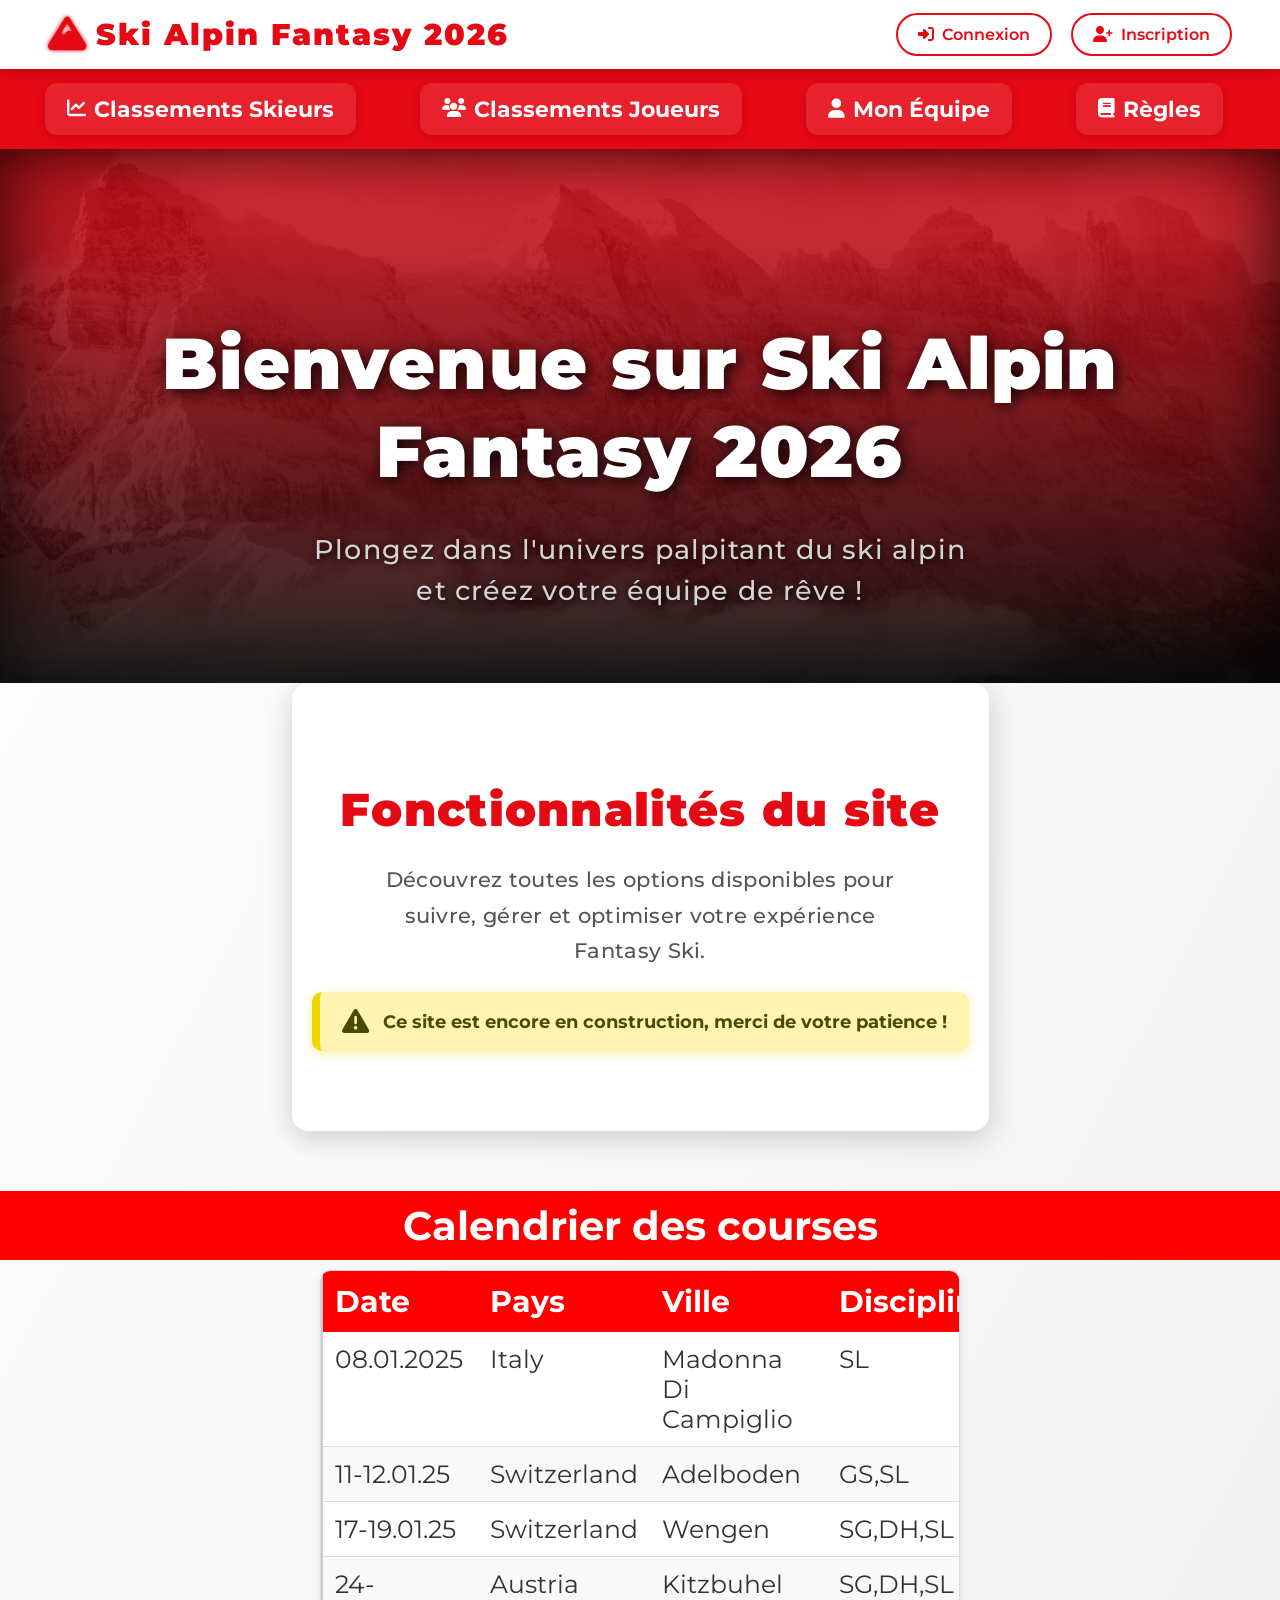
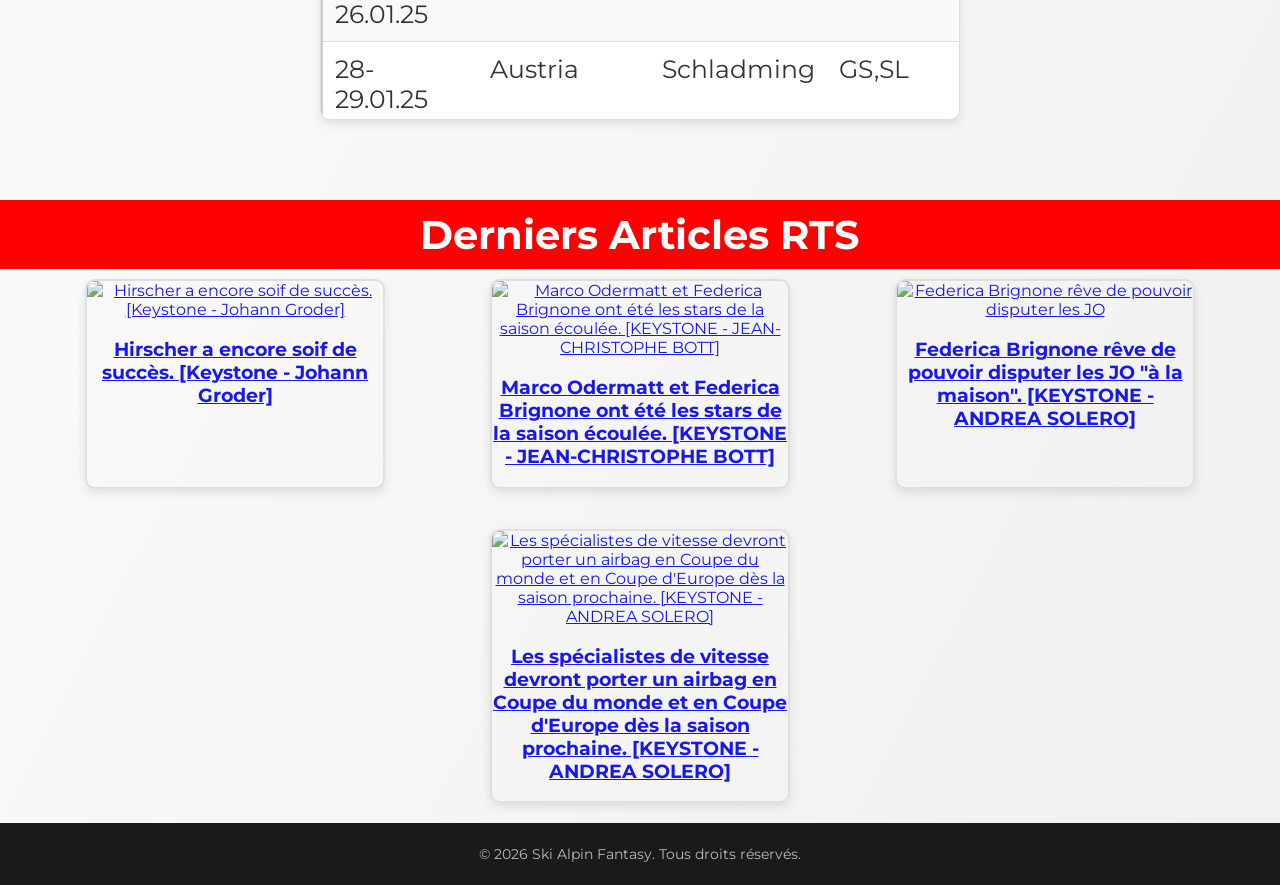
==== commit adf25fd6: "Add files via upload" ====
--- a/index.html
+++ b/index.html
@@ -1,104 +1,662 @@
 <!DOCTYPE html>
-<!-- Here we parameter the language of the website-->
-<html lang="eng">
-    <!--Then we create the head, wit a titel, a navigation panel and the text associated and the link of the other pages, and font-family -->
-   
-    <head>
-        <meta charset="utf-8">
-        <meta name="viewport" content="width=device-width, initial-scale=1.0">
-        <title>Alpine Ski Fantasy</title>
-        <link rel="stylesheet" href="styles.css"/>
-        <link rel="preconnect" href="https://fonts.googleapis.com">
-        <link rel="preconnect" href="https://fonts.gstatic.com" crossorigin>
-        <link href="https://fonts.googleapis.com/css2?family=Sour+Gummy:ital,wght@0,100..900;1,100..900&display=swap" rel="stylesheet">
-        <link rel="preconnect" href="https://fonts.googleapis.com">
-        <link rel="preconnect" href="https://fonts.gstatic.com" crossorigin>
-        <link href="https://fonts.googleapis.com/css2?family=Delius+Swash+Caps&family=Sour+Gummy:ital,wght@0,100..900;1,100..900&display=swap" rel="stylesheet">
-    </head>
-
+<html lang="fr">
+<head>
+  <meta charset="UTF-8" />
+  <meta name="viewport" content="width=device-width, initial-scale=1" />
+  <title>Ski Alpin Fantasy 2026</title>
+
+  <!-- Police Montserrat -->
+  <link href="https://fonts.googleapis.com/css2?family=Montserrat:wght@400;600;900&display=swap" rel="stylesheet" />
+
+  <!-- Font Awesome pour icônes -->
+  <link href="https://cdnjs.cloudflare.com/ajax/libs/font-awesome/6.5.0/css/all.min.css" rel="stylesheet" />
+
+  <style>
+    :root {
+      --main-red: #e50914;
+      --dark-bg: #1a1a1a;
+      --light-bg: #f8f8f8;
+      --hover-gray: #ddd;
+      --white: #ffffff;
+      --shadow-color: rgba(0, 0, 0, 0.18);
+      --yellow-alert-bg: #fff3b0;
+      --yellow-alert-border: #f2d600;
+      --font-primary: 'Montserrat', sans-serif;
+    }
+
+    *, *::before, *::after {
+      box-sizing: border-box;
+    }
+
+    body {
+      margin: 0;
+      font-family: var(--font-primary);
+      background: linear-gradient(to bottom right, #ffffff, #f0f0f0);
+      color: #333;
+      min-height: 100vh;
+      display: flex;
+      flex-direction: column;
+    }
+
+    /* TOP BAR 1 */
+    .topbar1 {
+      background: rgba(255, 255, 255, 0.95);
+      box-shadow: 0 3px 10px var(--shadow-color);
+      position: sticky;
+      top: 0;
+      z-index: 150;
+      padding: 0.8rem 3rem;
+      display: flex;
+      justify-content: space-between;
+      align-items: center;
+      user-select: none;
+    }
+
+    .logo {
+      font-size: 1.9rem;
+      font-weight: 900;
+      color: var(--main-red);
+      letter-spacing: 2px;
+      display: flex;
+      align-items: center;
+      gap: 0.5rem;
+      cursor: default;
+    }
+    .logo i {
+      font-size: 2.4rem;
+      color: var(--main-red);
+      filter: drop-shadow(0 0 2px #d30a14);
+    }
+
+    .auth-links {
+      display: flex;
+      gap: 1.2rem;
+    }
+
+    .auth-links a {
+      font-weight: 600;
+      color: var(--main-red);
+      text-decoration: none;
+      padding: 10px 20px;
+      border: 2px solid var(--main-red);
+      border-radius: 30px;
+      transition: background-color 0.35s ease, color 0.35s ease, box-shadow 0.35s ease;
+      display: flex;
+      align-items: center;
+      gap: 0.5rem;
+      font-size: 1rem;
+      white-space: nowrap;
+      box-shadow: 0 0 0 transparent;
+      cursor: pointer;
+    }
+    .auth-links a:hover,
+    .auth-links a:focus {
+      background-color: var(--main-red);
+      color: var(--white);
+      box-shadow: 0 4px 12px var(--main-red);
+      outline: none;
+      text-decoration: none;
+    }
+
+    /* TOP BAR 2 - MENU PRINCIPAL */
+    .topbar2 {
+      background-color: var(--main-red);
+      box-shadow: 0 5px 15px var(--shadow-color);
+      position: sticky;
+      top: 56px; /* hauteur approximative de topbar1 */
+      z-index: 140;
+      user-select: none;
+      display: flex;
+      justify-content: center;
+    }
+
+    .topbar2 nav {
+      max-width: 1200px;
+      display: flex;
+      justify-content: center;
+      gap: 4rem;
+      padding: 0.9rem 1rem;
+      flex-wrap: nowrap;
+    }
+
+    .topbar2 nav a {
+      color: var(--white);
+      font-weight: 700;
+      font-size: 1.4rem;
+      text-decoration: none;
+      padding: 12px 22px;
+      border-radius: 12px;
+      transition: background-color 0.3s ease, color 0.3s ease, box-shadow 0.3s ease;
+      user-select: none;
+      white-space: nowrap;
+      position: relative;
+      display: flex;
+      align-items: center;
+      gap: 8px;
+      box-shadow: 0 2px 10px rgba(0, 0, 0, 0.15);
+      background: rgba(255 255 255 / 0.1);
+      cursor: pointer;
+    }
+    .topbar2 nav a i {
+      font-size: 1.2rem;
+    }
+    .topbar2 nav a::after {
+      content: '';
+      position: absolute;
+      bottom: 6px;
+      left: 50%;
+      transform: translateX(-50%);
+      width: 0;
+      height: 4px;
+      background: var(--white);
+      border-radius: 3px;
+      transition: width 0.3s ease;
+    }
+    .topbar2 nav a:hover,
+    .topbar2 nav a:focus {
+      background-color: var(--white);
+      color: var(--main-red);
+      box-shadow: 0 6px 20px rgba(0, 0, 0, 0.3);
+      outline: none;
+    }
+    .topbar2 nav a:hover::after,
+    .topbar2 nav a:focus::after {
+      width: 50%;
+    }
+
+       .topbar2 nav a.active {
+  background-color: var(--white);
+  color: var(--main-red);
+  box-shadow: 0 6px 20px rgba(0, 0, 0, 0.3);
+}
+
+    /* SECTION HERO */
+    .hero {
+      text-align: center;
+      padding: 110px 20px 50px;
+      background:
+        linear-gradient(rgba(229, 9, 20, 0.85), rgba(0, 0, 0, 0.85)),
+        url('Image/background_title.jpeg') center/cover no-repeat;
+      color: var(--white);
+      user-select: none;
+      box-shadow: inset 0 0 80px #000000cc;
+      letter-spacing: 1.1px;
+      min-height: 380px;
+      display: flex;
+      flex-direction: column;
+      justify-content: center;
+      align-items: center;
+    }
+
+    .hero h1 {
+      font-size: 4.5rem;
+      font-weight: 900;
+      margin-bottom: 0.5rem;
+      text-shadow: 3px 3px 15px #000000dd;
+    }
+
+    .hero p {
+      font-size: 1.7rem;
+      font-weight: 500;
+      max-width: 680px;
+      line-height: 1.5;
+      color: #f0f0f0dd;
+      text-shadow: 1.5px 1.5px 6px #000000cc;
+      margin-bottom: 1.3rem;
+    }
+
+    /* SECTION CONTENU */
+    .section {
+      max-width: 720px;
+      margin: auto;
+      padding: 60px 20px 80px;
+      background-color: var(--white);
+      border-radius: 16px;
+      box-shadow: 0 7px 30px var(--shadow-color);
+      text-align: center;
+      user-select: none;
+      display: flex;
+      flex-direction: column;
+      gap: 24px;
+    }
+
+    .section h2 {
+      font-size: 2.9rem;
+      font-weight: 900;
+      color: var(--main-red);
+      margin-bottom: 0;
+      letter-spacing: 1.3px;
+    }
+
+    .section p {
+      font-weight: 500;
+      font-size: 1.3rem;
+      color: #555;
+      line-height: 1.7;
+      letter-spacing: 0.3px;
+      max-width: 520px;
+      margin: 0 auto;
+    }
+
+#articles {
+    list-style-type: none;
+    padding: 0;
+    display: flex; /* Disposer les articles en flex */
+    flex-wrap: wrap; /* Pour gérer le passage à la ligne */
+    justify-content: space-evenly; /* Espacement entre les éléments */
+}
+
+.article-item {
+    width: 300px; /* Largeur des articles */
+    margin: 20px; /* Espacement entre les articles */
+    text-align: center;
+    opacity: 0.9; /* Rendre la box légèrement transparente par défaut */
+    transition: opacity 0.3s ease, transform 0.3s ease; /* Transition fluide pour opacité et zoom */
+    cursor: pointer;
+    border: 2px solid #ddd; /* Ajouter une bordure pour définir les boxes */
+    border-radius: 10px; /* Coins arrondis */
+    box-shadow: 0px 4px 10px rgba(0, 0, 0, 0.1); /* Ombre pour donner de la profondeur */
+    overflow: hidden; /* Empêche les éléments de dépasser de la box */
+}
+
+.article-item img {
+    width: 100%;
+    height: auto;
+    max-height: 200px; /* Limite la hauteur des images */
+    object-fit: cover; /* Assure que l'image remplit correctement la box sans déformer */
+    transition: transform 0.3s ease;
+}
+
+.article-item h3 a {
+    text-decoration: none;
+    color: inherit; /* Garde la couleur du titre (optionnel) */
+}
+
+/* Effet hover */
+.article-item:hover {
+    opacity: 1; /* Rendre la box totalement opaque */
+    transform: scale(1.05); /* Agrandir légèrement la box */
+}
+
+.article-item:hover img {
+    transform: scale(1.1); /* Agrandir l'image lorsqu'on survole la box */
+}
+
+/* Ajout d'un effet de clic (optionnel) */
+.article-item:active {
+    transform: scale(1.02); /* Réduit l'effet de zoom au clic */
+}
+
+.scrollable {
+        width: 50%;
+        max-height: 50vh;
+        overflow-y: auto;
+        border: 1px solid #ddd;
+        border-radius: 10px;
+        padding: 0;
+        margin: 20px auto;
+        box-shadow: 0 4px 8px rgba(0, 0, 0, 0.1);
+        background-color: #ffffff;
+      }
+  
+table {
+        width: 100%;
+        border-collapse: collapse;
+        overflow-y: auto;
+        border-left: 2px solid #ccc;
+      }
+  
+th {
+        background-color: red;
+        color: white;
+        font-weight: bold;
+        font-size: 30px;
+        padding: 12px;
+        text-align: left;
+        position: sticky;
+        top: 0;
+        z-index: 1;
+      }
+  
+td {
+        padding: 12px;
+        border-bottom: 1px solid #ddd;
+        vertical-align: top;
+        font-size: 25px;
+      }
+  
+tr:nth-child(even) {
+        background-color: #f9f9f9;
+      }
+  
+tr:hover {
+        background-color: #f1f1f1;
+        cursor: pointer;
+      }
+  
+.details {
+        background-color: #e9ecef;
+        padding: 10px;
+        margin: 0;
+        display: none; /* Caché par défaut */
+      }
+  
+.visible {
+        display: table-row; /* Montre les détails sous forme de rangée */
+      }
+
+.subtitle{
+        background-color: red;
+        text-align: center;
+        color: white;
+        margin-top: 60px;
+        margin-bottom: -10px;
+        padding-top: 10px;
+        padding-bottom: 10px;
+        font-size: 40px;
+      }
+
+      .subtitle_2{
+        background-color: red;
+        text-align: center;
+        color: white;
+        margin-top: 60px;
+        margin-bottom: -10px;
+        padding-top: 10px;
+        padding-bottom: 10px;
+        font-size: 40px;
+      }
+
+    .auth-links {
+      display: flex;
+      gap: 1.2rem;
+    }
+
+    .auth-links a {
+      font-weight: 600;
+      color: var(--main-red);
+      text-decoration: none;
+      padding: 10px 20px;
+      border: 2px solid var(--main-red);
+      border-radius: 30px;
+      transition: background-color 0.35s ease, color 0.35s ease, box-shadow 0.35s ease;
+      display: flex;
+      align-items: center;
+      gap: 0.5rem;
+      font-size: 1rem;
+      white-space: nowrap;
+      box-shadow: 0 0 0 transparent;
+      cursor: pointer;
+    }
+    .auth-links a:hover,
+    .auth-links a:focus {
+      background-color: var(--main-red);
+      color: var(--white);
+      box-shadow: 0 4px 12px var(--main-red);
+      outline: none;
+      text-decoration: none;
+    }
+
+    /* User menu styles */
+    .user-menu {
+      position: relative;
+      display: inline-block;
+    }
+
+    #user-menu-button {
+      background: none;
+      border: 2px solid var(--main-red);
+      color: var(--main-red);
+      padding: 10px 20px;
+      border-radius: 30px;
+      font-weight: 600;
+      font-family: var(--font-primary);
+      cursor: pointer;
+      display: flex;
+      align-items: center;
+      gap: 6px;
+      user-select: none;
+      transition: background-color 0.3s ease, color 0.3s ease;
+    }
+
+    #user-menu-button:hover,
+    #user-menu-button:focus {
+      background-color: var(--main-red);
+      color: var(--white);
+      outline: none;
+    }
+
+    #user-dropdown {
+      position: absolute;
+      top: calc(100% + 6px);
+      right: 0;
+      background: var(--white);
+      box-shadow: 0 5px 15px var(--shadow-color);
+      border-radius: 10px;
+      list-style: none;
+      margin: 0;
+      padding: 0;
+      min-width: 160px;
+      z-index: 200;
+      display: none; /* Hidden by default */
+    }
+
+    #user-dropdown li {
+      border-bottom: 1px solid #eee;
+    }
+
+    #user-dropdown li:last-child {
+      border-bottom: none;
+    }
+
+    #user-dropdown a,
+    #user-dropdown button {
+      display: block;
+      padding: 12px 16px;
+      color: var(--main-red);
+      text-decoration: none;
+      font-weight: 600;
+      background: none;
+      border: none;
+      width: 100%;
+      text-align: left;
+      cursor: pointer;
+      font-family: var(--font-primary);
+      user-select: none;
+      transition: background-color 0.3s ease;
+    }
+
+    #user-dropdown a:hover,
+    #user-dropdown button:hover,
+    #user-dropdown a:focus,
+    #user-dropdown button:focus {
+      background-color: var(--main-red);
+      color: var(--white);
+      outline: none;
+    }
+
+    /* Modal styles */
+    .modal {
+      display: none; /* Hidden by default */
+      position: fixed;
+      z-index: 200;
+      left: 0;
+      top: 0;
+      width: 100%;
+      height: 100%;
+      overflow: auto;
+      background-color: rgba(0,0,0,0.5);
+    }
+
+    .modal-content {
+      background-color: #fff;
+      margin: 15% auto;
+      padding: 30px;
+      border-radius: 12px;
+      width: 90%;
+      max-width: 400px;
+      position: relative;
+      box-shadow: 0 5px 15px rgba(0,0,0,0.3);
+    }
+
+    .close {
+      position: absolute;
+      top: 12px;
+      right: 18px;
+      font-size: 1.6rem;
+      color: #888;
+      cursor: pointer;
+      font-weight: bold;
+    }
+    .close:hover {
+      color: #000;
+    }
+
+    /* Form styles */
+    form label {
+      display: block;
+      margin-bottom: 0.5rem;
+    }
+
+    form input {
+      width: 100%;
+      padding: 8px;
+      margin-bottom: 1rem;
+      border: 1px solid #ddd;
+      border-radius: 4px;
+    }
+
+    form button {
+      background-color: var(--main-red);
+      color: white;
+      border: none;
+      padding: 10px;
+      border-radius: 4px;
+      cursor: pointer;
+      font-weight: bold;
+      width: 100%;
+    }
+
+    /* ENCADRÉ JAUNE SITE EN CONSTRUCTION DANS LA SECTION */
+    .construction-alert {
+      background-color: var(--yellow-alert-bg);
+      border-left: 8px solid var(--yellow-alert-border);
+      color: #4a4a00;
+      font-weight: 700;
+      font-size: 1.15rem;
+      padding: 16px 22px;
+      border-radius: 10px;
+      box-shadow: 0 3px 12px rgba(242, 214, 0, 0.35);
+      user-select: none;
+      text-align: center;
+      display: flex;
+      align-items: center;
+      gap: 14px;
+      max-width: 680px;
+      margin: 0 auto;
+    }
+    .construction-alert i {
+      font-size: 1.7rem;
+    }
+
+    /* FOOTER */
+    footer {
+      margin-top: auto;
+      background-color: var(--dark-bg);
+      color: #bbb;
+      text-align: center;
+      padding: 22px 0;
+      font-size: 0.9rem;
+      user-select: none;
+    }
+
+    /* RESPONSIVE */
+    @media (max-width: 768px) {
+      .topbar1 {
+        padding: 0.7rem 1.5rem;
+      }
+      .logo {
+        font-size: 1.5rem;
+      }
+      .logo i {
+        font-size: 1.8rem;
+      }
+      .auth-links a {
+        font-size: 0.9rem;
+        padding: 8px 14px;
+      }
+      .topbar2 nav {
+        gap: 1.8rem;
+        padding: 0.6rem 1rem;
+      }
+      .topbar2 nav a {
+        font-size: 1.1rem;
+        padding: 10px 16px;
+      }
+      .hero h1 {
+        font-size: 3.1rem;
+      }
+      .hero p {
+        font-size: 1.3rem;
+      }
+      .construction-alert {
+        font-size: 1rem;
+        padding: 12px 16px;
+        gap: 10px;
+      }
+      .section h2 {
+        font-size: 2.3rem;
+      }
+      .section p {
+        font-size: 1.1rem;
+      }
+    }
+  </style>
+</head>
+
+<body>
+<header class="topbar1" role="banner" aria-label="Barre de navigation principale">
+  <div class="logo" aria-label="Logo Ski Alpin Fantasy">
+    <i class="fas fa-mountain"></i> Ski Alpin Fantasy 2026
+  </div>
+  <nav id="nav-auth">
+    <div class="auth-links">
+      <a href="#" id="openLogin"><i class="fas fa-sign-in-alt"></i> Connexion</a>
+      <a href="#" id="openSignup"><i class="fas fa-user-plus"></i> Inscription</a>
+    </div>
+  </nav>
+</header>
+
+  <!-- Top bar 2 - menu principal -->
+  <nav class="topbar2" role="navigation" aria-label="Menu principal">
     <nav>
-      <div class="topnav">
-        <img src="Image/Alpine Ski Racing Logo.jpg" alt="Logo" class="nav-logo">
-        <a class="active" href="index.html">
-            <img src="icons/home.png" alt="Home" class="nav-icon"> Accueil
-        </a>
-        <a href="Fantasy.html">
-            <img src="icons/fantasy.png" alt="Fantasy" class="nav-icon"> Mon équipe
-        </a>
-        <a href="Leadership-board.html">
-            <img src="icons/skier_ranking.png" alt="Skier Rankings" class="nav-icon"> Classement FIS
-        </a>
-        <a href="overall_ranking.html">
-            <img src="icons/overall_ranking.png" alt="Fantasy Ranking" class="nav-icon"> Classement Fantasy
-        </a>
-        <a  href="about.html">
-            <img src="icons/about us.png" alt="About Us" class="nav-icon"> À propos
-        </a>
-        <a href="rules.html">
-            <img src="icons/rules.png" alt="Rules" class="nav-icon"> Règles
-        </a>
-        <div class="login-container">
-            <a href="#login" id="loginBtn" class="login-link">
-                <img src="icons/connexion.png" alt="Login" class="nav-icon-login">
-            </a>
-            <a href="#login" id="logoutBtn" class="login-link" style="display: none;">
-                <img src="icons/connected.png" alt="Logout" class="nav-icon-login">
-            </a>
-        </div>
+      <a href="index.html" class="active" tabindex="0"><i class="fas fa-home" aria-hidden="true"></i> Accueil</a>
+      <a href="classement_skieurs.html" tabindex="0"><i class="fas fa-chart-line" aria-hidden="true"></i> Classements Skieurs</a>
+      <a href="#" tabindex="0"><i class="fas fa-users" aria-hidden="true"></i> Classements Joueurs</a>
+      <a href="Mon_equipe.html" tabindex="0"><i class="fas fa-user" aria-hidden="true"></i> Mon Équipe</a>
+      <a href="#" tabindex="0"><i class="fas fa-book" aria-hidden="true"></i> Règles</a>
+      <a href="#" tabindex="0"><i class="fas fa-info-circle" aria-hidden="true"></i> À propos</a>
+    </nav>
+  </nav>
+
+  <!-- Section Hero -->
+  <section class="hero" aria-label="Bienvenue sur Ski Alpin Fantasy 2026">
+    <h1>Bienvenue sur Ski Alpin Fantasy 2026</h1>
+    <p>Plongez dans l'univers palpitant du ski alpin et créez votre équipe de rêve !</p>
+  </section>
+
+  <!-- Section Fonctionnalités -->
+  <section class="section" aria-labelledby="section-fonctionnalites">
+    <h2 id="section-fonctionnalites">Fonctionnalités du site</h2>
+    <p>Découvrez toutes les options disponibles pour suivre, gérer et optimiser votre expérience Fantasy Ski.</p>
+
+    <div class="construction-alert" role="alert" aria-live="polite" aria-atomic="true">
+      <i class="fas fa-exclamation-triangle" aria-hidden="true"></i>
+      Ce site est encore en construction, merci de votre patience !
     </div>
-</nav>
-  
-  <!-- Fenêtre modale pour la connexion -->
-  <div id="loginModal" class="modal">
-      <div class="modal-content">
-          <span class="close">&times;</span>
-          <h2>Connexion</h2>
-          <form id="loginForm">
-              <label for="username">Nom d'utilisateur :</label>
-              <input type="text" id="username" name="username" required>
-              <label for="password">Mot de passe :</label>
-              <input type="password" id="password" name="password" required>
-              <button type="submit">Envoyer</button>
-              <p>Pas de compte ? <a href="#" id="registerLink">S'enregistrer</a></p>
-          </form>
-      </div>
-  </div>
-  
-  <!-- Fenêtre modale pour l'enregistrement -->
-  <div id="registerModal" class="modal">
-    <div class="modal-content">
-        <span class="close">&times;</span>
-        <h2>Enregistrement</h2>
-        <form id="registerForm">
-            <div>
-                <label for="regUsername">Nom d'utilisateur :</label>
-                <input type="text" id="regUsername" required>
-            </div>
-            <div>
-                <label for="regPassword">Mot de passe :</label>
-                <input type="password" id="regPassword" required>
-            </div>
-            <div>
-                <label for="confirmPassword">Confirmer mot de passe :</label>
-                <input type="password" id="confirmPassword" required>
-            </div>
-            <div id="registerError" style="color: red; display: none;"></div>
-            <button type="submit">Enregistrer</button>
-        </form>
-    </div>
-</div>
-    
-    <body>
-        <main class="content">
-            <h1>Fantasy - Ski Alpin</h1>
-            <p class="my_text"> <span class="bold">Bienvenue sur le site internet du Jeu Fantasy - Ski Alpin !</span></p>
-            <br>
-            <p>Ce site est encore en développement. Sur la page mon équipe, vous pourrez sélectionner vos skieurs !</p>
-            <p> Si vous n'avez jamais jouer à un jeu de type <span class="bold">Fantasy</span>, vous trouverez des informations dans les règles. </p>
-            <p> Avec le lien ci-dessous, vous trouverez le calendrier FIS, mais celui-ci est également disponible ci-dessous : 
-                <a href="https://www.fis-ski.com/DB/general/calendar-results.html?eventselection=&place=&sectorcode=AL&seasoncode=2025&categorycode=WC&disciplinecode=&gendercode=M&racedate=&racecodex=&nationcode=&seasonmonth=X-2025&saveselection=-1&seasonselection=">Calendrier FIS de la Saison</a>
-            </p>
-            <h2 class="subtitle">Calendrier</h2>
+  </section>
+
+         <h2 class="subtitle_2">Calendrier des courses</h2>
             <div class="scrollable">
               <table id="courses-table">
                 <thead>
@@ -114,19 +672,198 @@
                 </tbody>
               </table>
             </div>
-            <h2 class="subtitle">Informations</h2>
+            <h2 class="subtitle">Derniers Articles RTS</h2>
             <div id="articles-container">
                 <div id="articles"></div>
             </div>
               <script src="script.js"></script>
-              <script src="auth.js"></script>
         </main> 
 
-        <footer class="footer">
-            <br>
-            <a href="https://www.instagram.com/fisalpine/">Instagram</a><br>
-            <a href="https://www.facebook.com/fisalpine">Facebook</a><br>
-            <a href="https://x.com/fisalpine">X</a><br>
-        </footer>
-    </body>
-</html>>+  <footer>
+    &copy; 2026 Ski Alpin Fantasy. Tous droits réservés.
+  </footer>
+
+<!-- MODALE CONNEXION -->
+  <div id="loginModal" class="modal">
+    <div class="modal-content">
+      <span class="close" data-close="loginModal">&times;</span>
+      <h2>Connexion</h2>
+      <form id="loginForm">
+        <label>Pseudo : <input type="text" name="username" required></label>
+        <label>Mot de passe : <input type="password" name="password" required></label>
+        <button type="submit">Se connecter</button>
+      </form>
+    </div>
+  </div>
+
+  <!-- MODALE INSCRIPTION -->
+  <div id="signupModal" class="modal">
+    <div class="modal-content">
+      <span class="close" data-close="signupModal">&times;</span>
+      <h2>Inscription</h2>
+      <form id="signupForm">
+        <label>Pseudo : <input type="text" name="username" required></label>
+        <label>Email : <input type="email" name="email" required></label>
+        <label>Mot de passe : <input type="password" name="password" required></label>
+        <label>Confirmez : <input type="password" name="confirmPassword" required></label>
+        <button type="submit">Créer un compte</button>
+      </form>
+    </div>
+  </div>
+
+  <script>
+    document.addEventListener("DOMContentLoaded", () => {
+      // Modal functions
+      function openModal(id) {
+        document.getElementById(id).style.display = "block";
+      }
+      
+      function closeModal(id) {
+        document.getElementById(id).style.display = "none";
+      }
+
+      // User management
+      function getUsers() {
+        return JSON.parse(localStorage.getItem("fantasy_users")) || [];
+      }
+
+      function saveUsers(users) {
+        localStorage.setItem("fantasy_users", JSON.stringify(users));
+      }
+
+      function getLoggedInUser() {
+        return JSON.parse(localStorage.getItem("loggedInUser"));
+      }
+
+      function setLoggedInUser(user) {
+        localStorage.setItem("loggedInUser", JSON.stringify(user));
+      }
+
+      function logout() {
+        localStorage.removeItem("loggedInUser");
+        updateNavAuthUI();
+      }
+
+      // Update navigation based on login state
+      function updateNavAuthUI() {
+        const nav = document.getElementById("nav-auth");
+        const user = getLoggedInUser();
+
+        if (user) {
+          // User is logged in - show dropdown
+          nav.innerHTML = `
+            <div class="user-menu">
+              <button id="user-menu-button">${user.username} <i class="fas fa-caret-down"></i></button>
+              <ul id="user-dropdown">
+                <li><a href="Mon Compte.html">Mon Compte</a></li>
+                <li><a href="Paramètres.html"><button id="settingsBtn">Paramètres</button></li>
+                <li><button id="logoutBtn">Déconnexion</button></li>
+              </ul>
+            </div>
+          `;
+
+          // Add dropdown toggle
+          const userButton = document.getElementById("user-menu-button");
+          const dropdown = document.getElementById("user-dropdown");
+          
+          userButton.addEventListener("click", () => {
+            dropdown.style.display = dropdown.style.display === "block" ? "none" : "block";
+          });
+
+          // Add logout
+          document.getElementById("logoutBtn").addEventListener("click", (e) => {
+            e.preventDefault();
+            logout();
+          });
+        } else {
+          // User is not logged in - show auth links
+          nav.innerHTML = `
+            <div class="auth-links">
+              <a href="#" id="openLogin"><i class="fas fa-sign-in-alt"></i> Connexion</a>
+              <a href="#" id="openSignup"><i class="fas fa-user-plus"></i> Inscription</a>
+            </div>
+          `;
+
+          // Add modal openers
+          document.getElementById("openLogin").addEventListener("click", (e) => {
+            e.preventDefault();
+            openModal("loginModal");
+          });
+
+          document.getElementById("openSignup").addEventListener("click", (e) => {
+            e.preventDefault();
+            openModal("signupModal");
+          });
+        }
+      }
+
+      // Close modals when clicking outside
+      window.addEventListener("click", (e) => {
+        if (e.target.classList.contains("modal")) {
+          closeModal(e.target.id);
+        }
+      });
+
+      // Close modals with X button
+      document.querySelectorAll(".close").forEach((btn) => {
+        btn.addEventListener("click", () => {
+          closeModal(btn.dataset.close);
+        });
+      });
+
+      // Signup form
+      document.getElementById("signupForm").addEventListener("submit", (e) => {
+        e.preventDefault();
+        
+        const username = e.target.username.value.trim();
+        const email = e.target.email.value.trim();
+        const password = e.target.password.value;
+        const confirmPassword = e.target.confirmPassword.value;
+
+        if (password !== confirmPassword) {
+          alert("Les mots de passe ne correspondent pas!");
+          return;
+        }
+
+        const users = getUsers();
+        
+        if (users.some(user => user.username === username)) {
+          alert("Ce pseudo est déjà pris!");
+          return;
+        }
+
+        users.push({ username, email, password });
+        saveUsers(users);
+        
+        alert("Compte créé avec succès! Vous pouvez maintenant vous connecter.");
+        closeModal("signupModal");
+        openModal("loginModal");
+      });
+
+      // Login form
+      document.getElementById("loginForm").addEventListener("submit", (e) => {
+        e.preventDefault();
+        
+        const username = e.target.username.value.trim();
+        const password = e.target.password.value;
+        const users = getUsers();
+
+        const user = users.find(user => 
+          user.username === username && 
+          user.password === password
+        );
+
+        if (user) {
+          setLoggedInUser(user);
+          updateNavAuthUI();
+          closeModal("loginModal");
+        } else {
+          alert("Identifiants incorrects!");
+        }
+      });
+
+      // Initialize UI
+      updateNavAuthUI();
+    });
+  </script>
+</html>
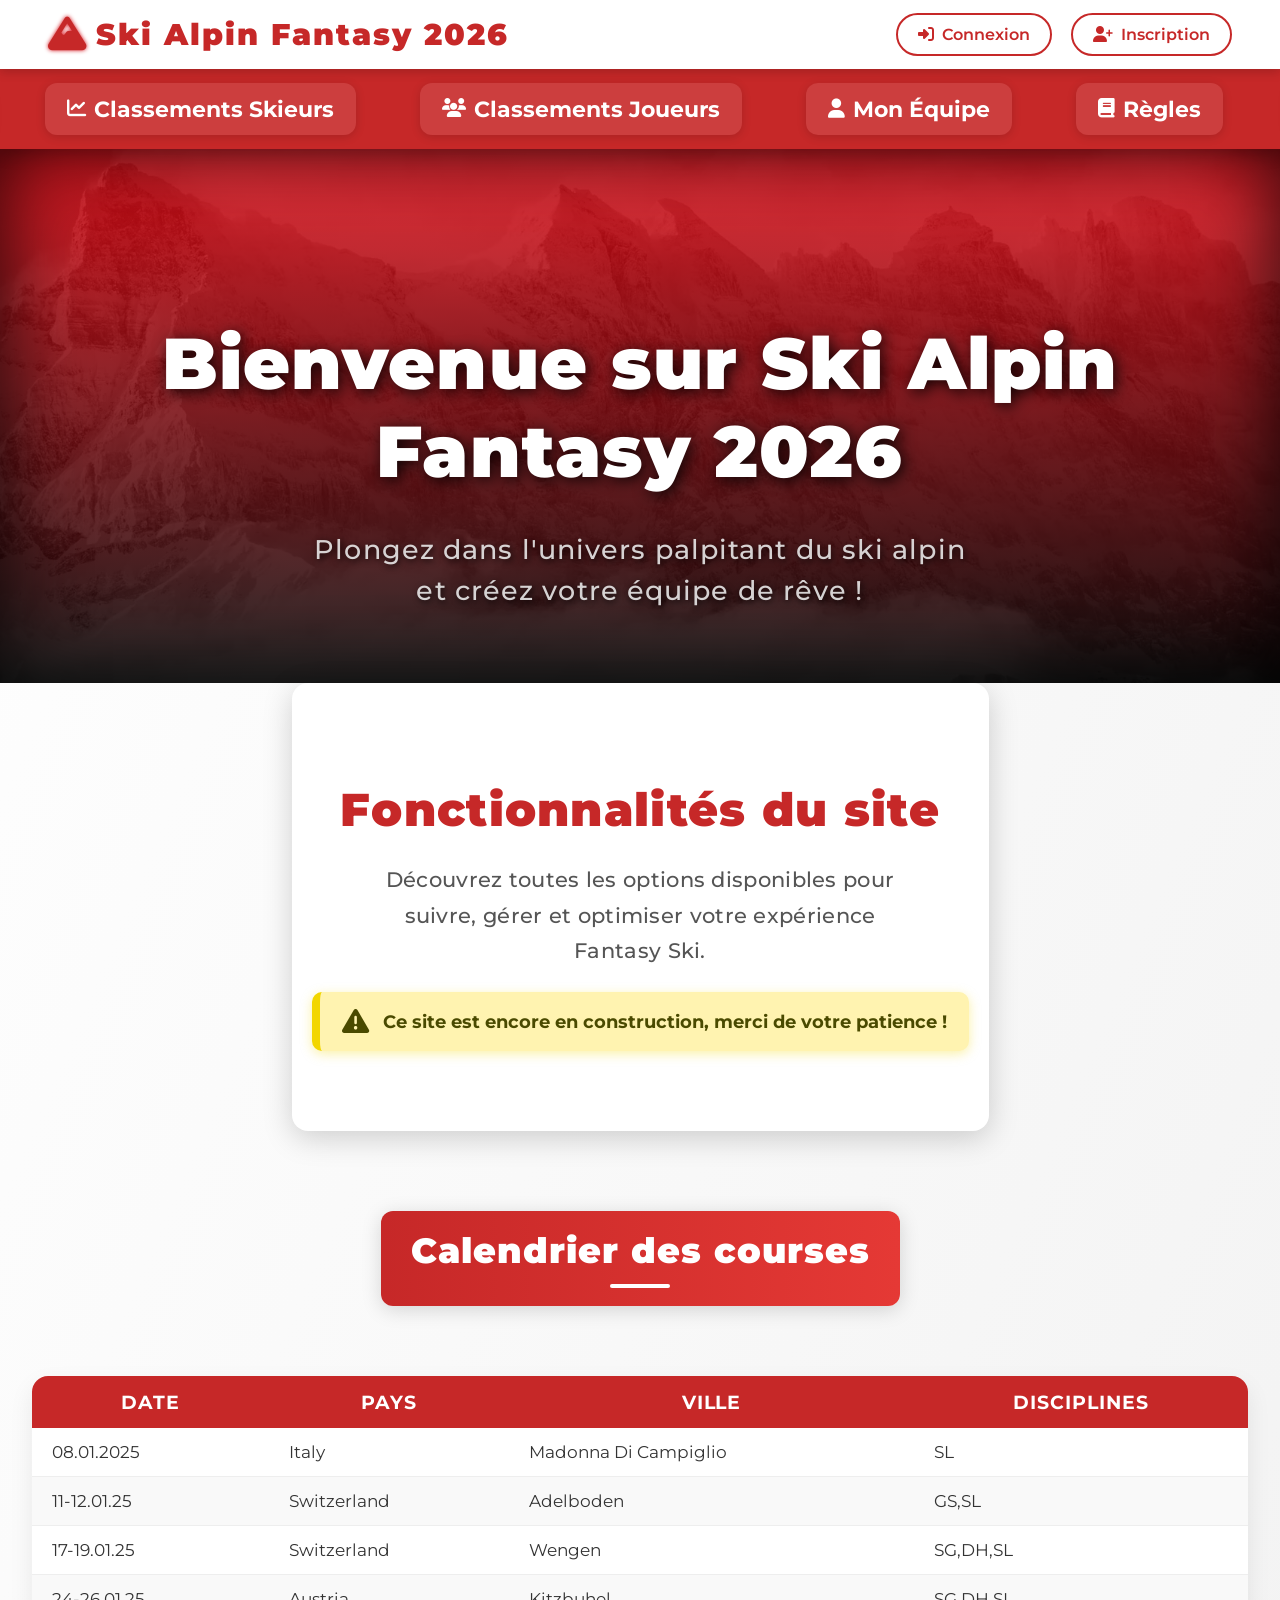
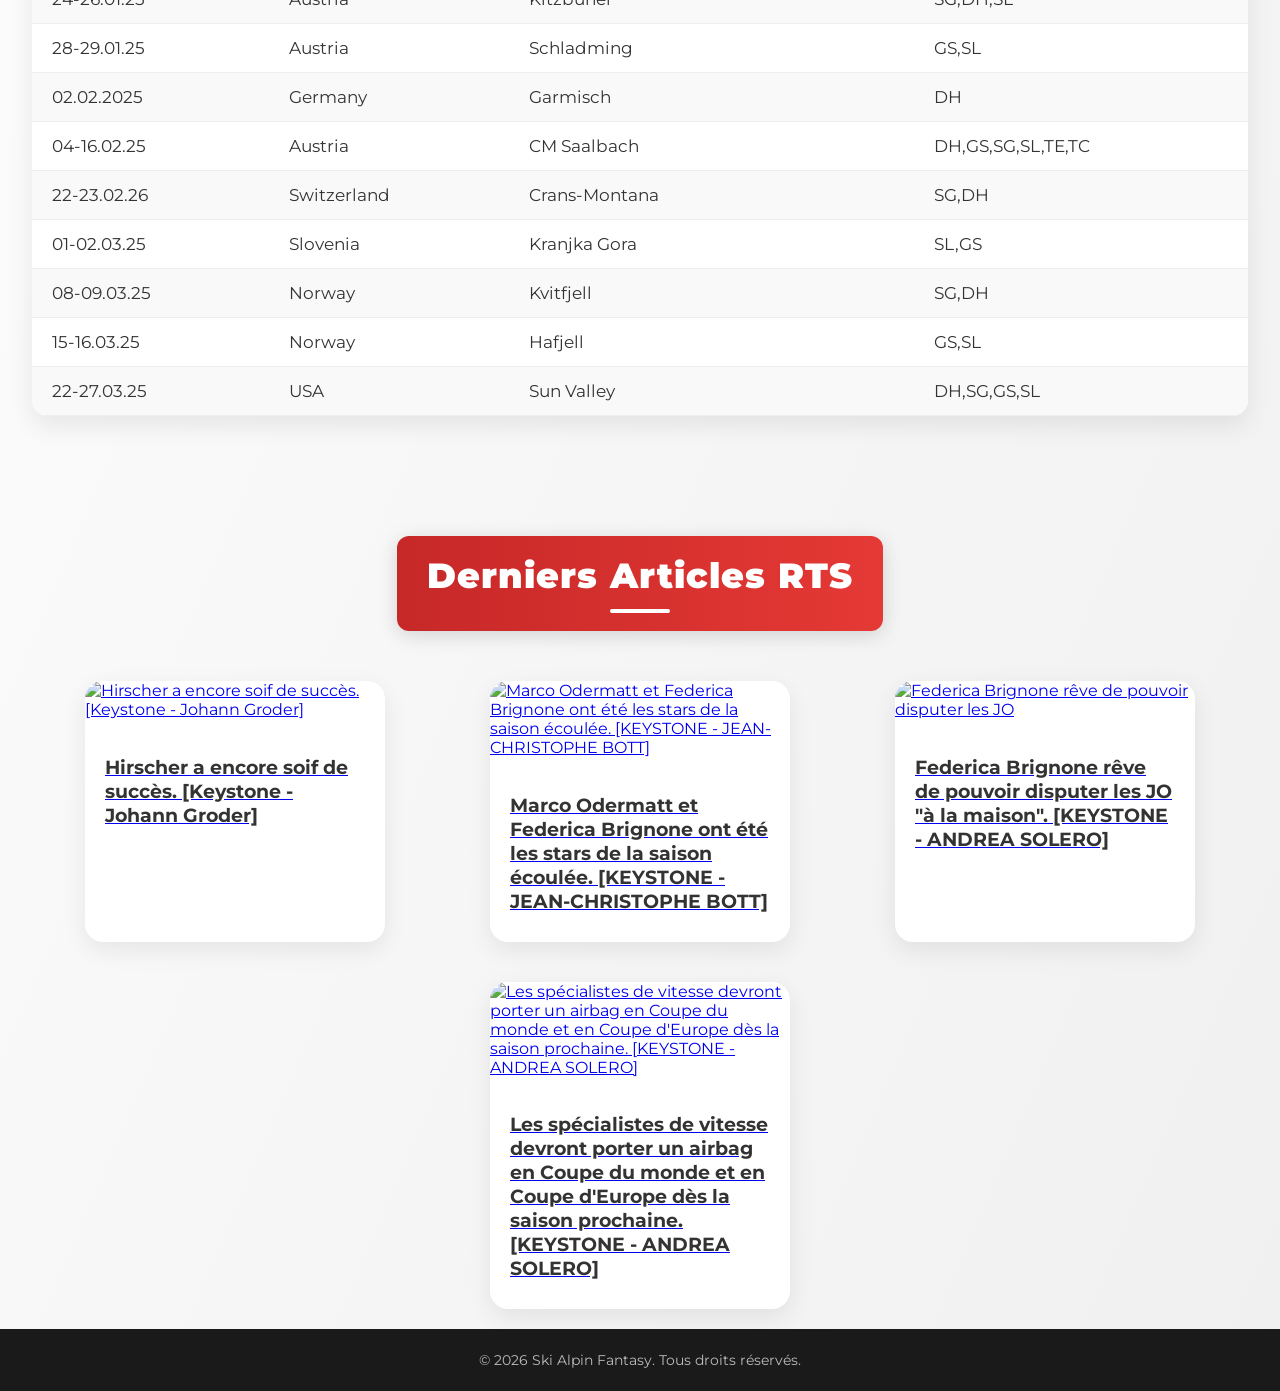
==== commit e29352f1: "Add files via upload" ====
--- a/index.html
+++ b/index.html
@@ -13,7 +13,7 @@
 
   <style>
     :root {
-      --main-red: #e50914;
+      --main-red: #c62828; 
       --dark-bg: #1a1a1a;
       --light-bg: #f8f8f8;
       --hover-gray: #ddd;
@@ -247,39 +247,48 @@
 }
 
 .article-item {
-    width: 300px; /* Largeur des articles */
-    margin: 20px; /* Espacement entre les articles */
-    text-align: center;
-    opacity: 0.9; /* Rendre la box légèrement transparente par défaut */
-    transition: opacity 0.3s ease, transform 0.3s ease; /* Transition fluide pour opacité et zoom */
-    cursor: pointer;
-    border: 2px solid #ddd; /* Ajouter une bordure pour définir les boxes */
-    border-radius: 10px; /* Coins arrondis */
-    box-shadow: 0px 4px 10px rgba(0, 0, 0, 0.1); /* Ombre pour donner de la profondeur */
-    overflow: hidden; /* Empêche les éléments de dépasser de la box */
-}
+  width: 300px;
+  margin: 20px;
+  text-align: left;
+  background: #fff;
+  border-radius: 18px;
+  overflow: hidden;
+  box-shadow: 0 8px 24px rgba(0, 0, 0, 0.08);
+  transition: transform 0.3s ease, box-shadow 0.3s ease;
+}
+
+
+.article-item h3 {
+  font-size: 1.2rem;
+  font-weight: 700;
+  color: #333;
+  padding: 16px 20px 10px;
+  transition: color 0.3s ease;
+}
+
+.article-item h3 a:hover {
+  color: #000;
+}
+
+.article-item:hover {
+  transform: translateY(-8px);
+  box-shadow: 0 12px 30px rgba(0, 0, 0, 0.15);
+}
+
 
 .article-item img {
-    width: 100%;
-    height: auto;
-    max-height: 200px; /* Limite la hauteur des images */
-    object-fit: cover; /* Assure que l'image remplit correctement la box sans déformer */
-    transition: transform 0.3s ease;
-}
-
-.article-item h3 a {
-    text-decoration: none;
-    color: inherit; /* Garde la couleur du titre (optionnel) */
-}
-
-/* Effet hover */
-.article-item:hover {
-    opacity: 1; /* Rendre la box totalement opaque */
-    transform: scale(1.05); /* Agrandir légèrement la box */
+  height: 180px;
+  object-fit: cover;
+  width: 100%;
+  transition: transform 0.3s ease;
+}
+
+.article-item h3 a:hover {
+  color: #000;
 }
 
 .article-item:hover img {
-    transform: scale(1.1); /* Agrandir l'image lorsqu'on survole la box */
+  transform: scale(1.05);
 }
 
 /* Ajout d'un effet de clic (optionnel) */
@@ -288,51 +297,43 @@
 }
 
 .scrollable {
-        width: 50%;
-        max-height: 50vh;
-        overflow-y: auto;
-        border: 1px solid #ddd;
-        border-radius: 10px;
-        padding: 0;
-        margin: 20px auto;
-        box-shadow: 0 4px 8px rgba(0, 0, 0, 0.1);
-        background-color: #ffffff;
-      }
+  width: 95%;
+  margin: 40px auto;
+  overflow-x: auto;
+  border-radius: 16px;
+  box-shadow: 0 10px 24px rgba(0, 0, 0, 0.08);
+  background-color: #fff;
+}
   
 table {
-        width: 100%;
-        border-collapse: collapse;
-        overflow-y: auto;
-        border-left: 2px solid #ccc;
-      }
+  width: 100%;
+  border-collapse: collapse;
+  min-width: 600px;
+}
   
 th {
-        background-color: red;
-        color: white;
-        font-weight: bold;
-        font-size: 30px;
-        padding: 12px;
-        text-align: left;
-        position: sticky;
-        top: 0;
-        z-index: 1;
-      }
-  
+  background-color: var(--main-red);
+  color: #fff;
+  font-size: 1.2rem;
+  text-transform: uppercase;
+  letter-spacing: 0.05em;
+  padding: 14px 20px;
+}
+
 td {
-        padding: 12px;
-        border-bottom: 1px solid #ddd;
-        vertical-align: top;
-        font-size: 25px;
-      }
+  padding: 14px 20px;
+  font-size: 1.05rem;
+  border-bottom: 1px solid #eee;
+}
+
   
 tr:nth-child(even) {
         background-color: #f9f9f9;
       }
   
 tr:hover {
-        background-color: #f1f1f1;
-        cursor: pointer;
-      }
+  background-color: #fafafa;
+}
   
 .details {
         background-color: #e9ecef;
@@ -345,28 +346,30 @@
         display: table-row; /* Montre les détails sous forme de rangée */
       }
 
-.subtitle{
-        background-color: red;
-        text-align: center;
-        color: white;
-        margin-top: 60px;
-        margin-bottom: -10px;
-        padding-top: 10px;
-        padding-bottom: 10px;
-        font-size: 40px;
-      }
-
-      .subtitle_2{
-        background-color: red;
-        text-align: center;
-        color: white;
-        margin-top: 60px;
-        margin-bottom: -10px;
-        padding-top: 10px;
-        padding-bottom: 10px;
-        font-size: 40px;
-      }
-
+.subtitle,
+.subtitle_2 {
+  background: linear-gradient(to right, #c62828, #e53935);
+  text-align: center;
+  color: #fff;
+  margin: 80px auto 30px;
+  padding: 18px 30px;
+  font-size: 2.2rem;
+  font-weight: 900;
+  letter-spacing: 1px;
+  border-radius: 12px;
+  box-shadow: 0 4px 20px rgba(0, 0, 0, 0.15);
+  width: fit-content;
+}
+.subtitle::after,
+.subtitle_2::after {
+  content: "";
+  display: block;
+  width: 60px;
+  height: 4px;
+  margin: 12px auto 0;
+  background-color: white;
+  border-radius: 2px;
+}
     .auth-links {
       display: flex;
       gap: 1.2rem;
@@ -632,7 +635,7 @@
     <nav>
       <a href="index.html" class="active" tabindex="0"><i class="fas fa-home" aria-hidden="true"></i> Accueil</a>
       <a href="classement_skieurs.html" tabindex="0"><i class="fas fa-chart-line" aria-hidden="true"></i> Classements Skieurs</a>
-      <a href="#" tabindex="0"><i class="fas fa-users" aria-hidden="true"></i> Classements Joueurs</a>
+      <a href="classement_joueur.html" tabindex="0"><i class="fas fa-users" aria-hidden="true"></i> Classements Joueurs</a>
       <a href="Mon_equipe.html" tabindex="0"><i class="fas fa-user" aria-hidden="true"></i> Mon Équipe</a>
       <a href="#" tabindex="0"><i class="fas fa-book" aria-hidden="true"></i> Règles</a>
       <a href="#" tabindex="0"><i class="fas fa-info-circle" aria-hidden="true"></i> À propos</a>
@@ -711,159 +714,148 @@
     </div>
   </div>
 
-  <script>
-    document.addEventListener("DOMContentLoaded", () => {
-      // Modal functions
-      function openModal(id) {
-        document.getElementById(id).style.display = "block";
-      }
-      
-      function closeModal(id) {
-        document.getElementById(id).style.display = "none";
-      }
-
-      // User management
-      function getUsers() {
-        return JSON.parse(localStorage.getItem("fantasy_users")) || [];
-      }
-
-      function saveUsers(users) {
-        localStorage.setItem("fantasy_users", JSON.stringify(users));
-      }
-
-      function getLoggedInUser() {
-        return JSON.parse(localStorage.getItem("loggedInUser"));
-      }
-
-      function setLoggedInUser(user) {
-        localStorage.setItem("loggedInUser", JSON.stringify(user));
-      }
-
-      function logout() {
-        localStorage.removeItem("loggedInUser");
-        updateNavAuthUI();
-      }
-
-      // Update navigation based on login state
-      function updateNavAuthUI() {
-        const nav = document.getElementById("nav-auth");
-        const user = getLoggedInUser();
-
-        if (user) {
-          // User is logged in - show dropdown
-          nav.innerHTML = `
-            <div class="user-menu">
-              <button id="user-menu-button">${user.username} <i class="fas fa-caret-down"></i></button>
-              <ul id="user-dropdown">
-                <li><a href="Mon Compte.html">Mon Compte</a></li>
-                <li><a href="Paramètres.html"><button id="settingsBtn">Paramètres</button></li>
-                <li><button id="logoutBtn">Déconnexion</button></li>
-              </ul>
-            </div>
-          `;
-
-          // Add dropdown toggle
-          const userButton = document.getElementById("user-menu-button");
-          const dropdown = document.getElementById("user-dropdown");
-          
-          userButton.addEventListener("click", () => {
-            dropdown.style.display = dropdown.style.display === "block" ? "none" : "block";
-          });
-
-          // Add logout
-          document.getElementById("logoutBtn").addEventListener("click", (e) => {
-            e.preventDefault();
-            logout();
-          });
-        } else {
-          // User is not logged in - show auth links
-          nav.innerHTML = `
-            <div class="auth-links">
-              <a href="#" id="openLogin"><i class="fas fa-sign-in-alt"></i> Connexion</a>
-              <a href="#" id="openSignup"><i class="fas fa-user-plus"></i> Inscription</a>
-            </div>
-          `;
-
-          // Add modal openers
-          document.getElementById("openLogin").addEventListener("click", (e) => {
-            e.preventDefault();
-            openModal("loginModal");
-          });
-
-          document.getElementById("openSignup").addEventListener("click", (e) => {
-            e.preventDefault();
-            openModal("signupModal");
-          });
-        }
-      }
-
-      // Close modals when clicking outside
-      window.addEventListener("click", (e) => {
-        if (e.target.classList.contains("modal")) {
-          closeModal(e.target.id);
-        }
-      });
-
-      // Close modals with X button
-      document.querySelectorAll(".close").forEach((btn) => {
+    <script type="module">
+    // Firebase v9 modular
+    import { initializeApp } from "https://www.gstatic.com/firebasejs/9.22.2/firebase-app.js";
+    import { getAuth, createUserWithEmailAndPassword, signInWithEmailAndPassword, signOut } from "https://www.gstatic.com/firebasejs/9.22.2/firebase-auth.js";
+    import { getFirestore, collection, doc, setDoc, getDoc, getDocs, query, where } from "https://www.gstatic.com/firebasejs/9.22.2/firebase-firestore.js";
+
+    const firebaseConfig = {
+      apiKey: "AIzaSyCMlaFn8hmIsWpgbce4Vlf08NtJm1Enj6c",
+      authDomain: "fantasyski-416ab.firebaseapp.com",
+      projectId: "fantasyski-416ab",
+      storageBucket: "fantasyski-416ab.appspot.com",
+      messagingSenderId: "553435629303",
+      appId: "1:553435629303:web:xxxxx"
+    };
+
+    const app = initializeApp(firebaseConfig);
+    const auth = getAuth(app);
+    const db = getFirestore(app);
+
+    const loginForm = document.getElementById("loginForm");
+    const signupForm = document.getElementById("signupForm");
+
+async function updateUI(user) {
+  const nav = document.getElementById("nav-auth");
+  if (user) {
+    // Récupérer le username en Firestore
+    const userDoc = await getDoc(doc(db, "users", user.uid));
+    const username = userDoc.exists() ? userDoc.data().username : user.email;
+
+    nav.innerHTML = `
+      <div class="user-menu">
+        <button id="user-menu-button">${username} <i class="fas fa-caret-down"></i></button>
+        <ul id="user-dropdown">
+          <li><a href="Mon Compte.html">Mon Compte</a></li>
+          <li><a href="Paramètres.html"><button id="settingsBtn">Paramètres</button></a></li>
+          <li><button id="logoutBtn">Déconnexion</button></li>
+        </ul>
+      </div>`;
+
+    const userButton = document.getElementById("user-menu-button");
+    const dropdown = document.getElementById("user-dropdown");
+
+    // Toggle affichage menu
+    userButton.addEventListener("click", () => {
+      dropdown.style.display = dropdown.style.display === "block" ? "none" : "block";
+    });
+
+    // Déconnexion
+    document.getElementById("logoutBtn").addEventListener("click", async () => {
+      await signOut(auth);
+      updateUI(null);
+    });
+  } else {
+    nav.innerHTML = `
+      <div class="auth-links">
+        <a href="#" id="openLogin"><i class="fas fa-sign-in-alt"></i> Connexion</a>
+        <a href="#" id="openSignup"><i class="fas fa-user-plus"></i> Inscription</a>
+      </div>`;
+
+    document.getElementById("openLogin").onclick = () => document.getElementById("loginModal").style.display = "block";
+    document.getElementById("openSignup").onclick = () => document.getElementById("signupModal").style.display = "block";
+  }
+}
+       document.querySelectorAll(".close").forEach(btn => {
         btn.addEventListener("click", () => {
           closeModal(btn.dataset.close);
         });
       });
 
-      // Signup form
-      document.getElementById("signupForm").addEventListener("submit", (e) => {
-        e.preventDefault();
-        
-        const username = e.target.username.value.trim();
-        const email = e.target.email.value.trim();
-        const password = e.target.password.value;
-        const confirmPassword = e.target.confirmPassword.value;
-
-        if (password !== confirmPassword) {
-          alert("Les mots de passe ne correspondent pas!");
-          return;
-        }
-
-        const users = getUsers();
-        
-        if (users.some(user => user.username === username)) {
-          alert("Ce pseudo est déjà pris!");
-          return;
-        }
-
-        users.push({ username, email, password });
-        saveUsers(users);
-        
-        alert("Compte créé avec succès! Vous pouvez maintenant vous connecter.");
-        closeModal("signupModal");
-        openModal("loginModal");
-      });
-
-      // Login form
-      document.getElementById("loginForm").addEventListener("submit", (e) => {
-        e.preventDefault();
-        
-        const username = e.target.username.value.trim();
-        const password = e.target.password.value;
-        const users = getUsers();
-
-        const user = users.find(user => 
-          user.username === username && 
-          user.password === password
-        );
-
-        if (user) {
-          setLoggedInUser(user);
-          updateNavAuthUI();
-          closeModal("loginModal");
-        } else {
-          alert("Identifiants incorrects!");
-        }
-      });
-
-      // Initialize UI
-      updateNavAuthUI();
+    signupForm.addEventListener("submit", async (e) => {
+      e.preventDefault();
+      const username = signupForm.username.value;
+      const email = signupForm.email.value;
+      const password = signupForm.password.value;
+      const confirmPassword = signupForm.confirmPassword.value;
+      if (password !== confirmPassword) return alert("Mots de passe différents");
+
+      try {
+        const cred = await createUserWithEmailAndPassword(auth, email, password);
+        await setDoc(doc(db, "users", cred.user.uid), {
+          username,
+          email,
+          points: 0
+        });
+        cred.user.displayName = username;
+        alert("Inscription réussie ! Connectez-vous maintenant.");
+        signupForm.reset();
+        document.getElementById("signupModal").style.display = "none";
+        document.getElementById("loginModal").style.display = "block";
+      } catch (err) {
+  alert(err.message);
+  console.error("Erreur à l'inscription:", err);
+}
+try {
+  const cred = await createUserWithEmailAndPassword(auth, email, password);
+  try {
+    await setDoc(doc(db, "users", cred.user.uid), {
+      username,
+      email,
+      points: 0
     });
+  } catch (docErr) {
+    console.error("Erreur Firestore:", docErr);
+    alert("Erreur lors de l'enregistrement des données utilisateur.");
+  }
+} catch (err) {
+  alert(err.message);
+  console.error("Erreur Auth:", err);
+}
+
+    });
+
+    loginForm.addEventListener("submit", async (e) => {
+      e.preventDefault();
+      const username = loginForm.username.value;
+      const password = loginForm.password.value;
+
+      const q = query(collection(db, "users"), where("username", "==", username));
+      const snapshot = await getDocs(q);
+
+      if (snapshot.empty) return alert("Utilisateur inconnu");
+      const userDoc = snapshot.docs[0];
+      const email = userDoc.data().email;
+
+      try {
+        await signInWithEmailAndPassword(auth, email, password);
+        await updateUI(auth.currentUser);
+        loginForm.reset();
+        document.getElementById("loginModal").style.display = "none";
+      } catch (err) {
+        alert("Mot de passe incorrect");
+      }
+    });
+
+    window.addEventListener("click", (e) => {
+      if (e.target.classList.contains("modal")) {
+        e.target.style.display = "none";
+      }
+    });
+
+window.addEventListener("DOMContentLoaded", async () => {
+  await updateUI(auth.currentUser);
+});
   </script>
 </html>
